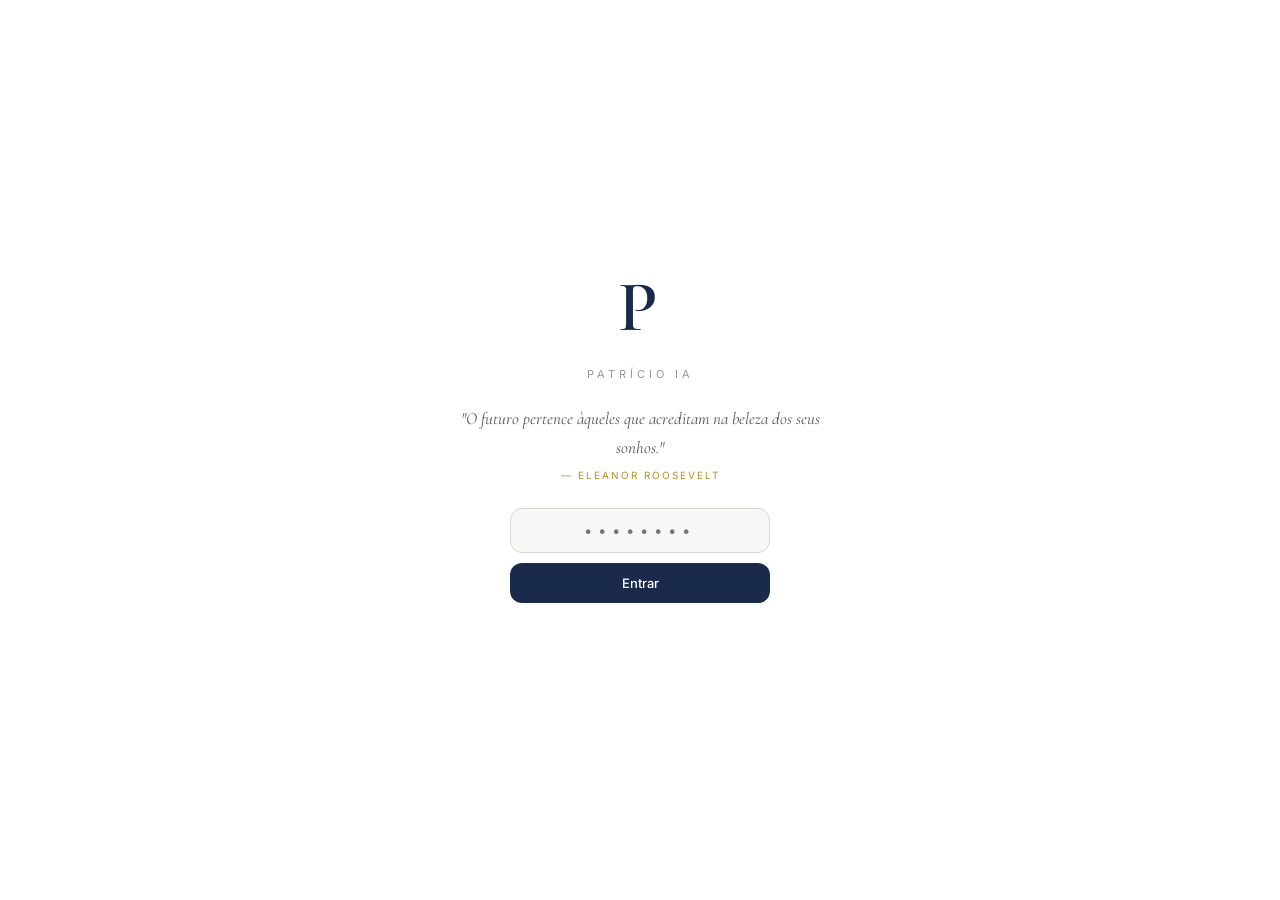
==== adn.html @ 6b643078 "Add files via upload" ====
<!DOCTYPE html>
<html lang="pt">
<head>
<meta charset="UTF-8"><meta name="viewport" content="width=device-width, initial-scale=1.0">
<title>Patrício IA — ADN & Definições</title>
<link rel="stylesheet" href="style.css">
<style>
.adn-q { background: var(--white); border: 1px solid var(--border); padding: 20px 24px; border-radius: var(--radius); margin-bottom: 14px; box-shadow: var(--shadow); }
.adn-q-label { font-size: 10px; font-weight: 600; text-transform: uppercase; letter-spacing: 1px; color: var(--gold); margin-bottom: 6px; }
.adn-q-question { font-family: 'Cormorant Garamond', serif; font-size: 18px; color: var(--navy); font-weight: 600; margin-bottom: 12px; line-height: 1.3; }
.learn-msg { background: var(--white); border: 1px solid var(--border); padding: 14px 18px; border-radius: var(--radius); margin-bottom: 10px; box-shadow: var(--shadow); }
.learn-msg.ia { border-left: 3px solid var(--gold); }
.learn-msg.user { border-left: 3px solid var(--navy); }
.learn-sender { font-size: 10px; font-weight: 600; text-transform: uppercase; letter-spacing: 1px; color: var(--text-muted); margin-bottom: 6px; }
.learn-text { font-size: 13px; color: var(--text-mid); line-height: 1.7; }
.suggestion-card { background: var(--gold-bg); border: 1px solid #e8d8a8; padding: 16px 20px; border-radius: var(--radius); margin-bottom: 10px; }
.suggestion-label { font-size: 10px; font-weight: 600; text-transform: uppercase; letter-spacing: 1px; color: var(--gold-dim); margin-bottom: 6px; }
.suggestion-text { font-size: 13px; color: var(--text-mid); line-height: 1.65; margin-bottom: 12px; }
.suggestion-actions { display: flex; gap: 8px; }
</style>
</head>
<body>

<div id="lockScreen">
  <div class="lock-initial">P</div>
  <div class="lock-subtitle">Patrício IA</div>
  <div class="lock-quote" id="lqText"></div>
  <div class="lock-form">
    <input type="password" class="lock-input" id="lkInput" placeholder="••••••••">
    <button class="lock-btn" onclick="doUnlock()">Entrar</button>
    <div class="lock-err" id="lkErr"></div>
  </div>
</div>

<div id="app">
  <div class="topbar">
    <a href="index.html" class="topbar-logo">P</a>
    <nav id="mainNav"></nav>
    <div class="topbar-space"></div>
    <div class="cost-row">
      <div class="cost-pill"><span class="cost-lbl">Sessão</span><span class="cost-val" id="cSess">€0.000</span></div>
      <div class="cost-pill"><span class="cost-lbl">Total</span><span class="cost-val" id="cTotal">€0.000</span></div>
      <span id="cDay" style="display:none"></span><span id="cMonth" style="display:none"></span>
    </div>
  </div>

  <div class="app-body">
    <div class="sidebar" id="sb">
      <div class="sb-head"><button class="sb-toggle" onclick="toggleSB()">☰</button></div>
      <div class="sb-section">Identidade</div>
      <button class="nav-i active" onclick="goTo('adn')">O Meu ADN</button>
      <button class="nav-i" onclick="goTo('aprender')">IA que Aprende</button>
      <div class="sb-div"></div>
      <div class="sb-section">Configurações</div>
      <button class="nav-i" onclick="goTo('tons')">Tons de Escrita</button>
      <button class="nav-i" onclick="goTo('temas')">Áreas Temáticas</button>
      <button class="nav-i" onclick="goTo('seguranca')">Segurança</button>
    </div>

    <div class="main">

      <!-- ADN -->
      <div class="section on" id="s-adn">
        <div class="page-head">
          <div class="page-head-left"><div class="page-eye">Identidade</div><div class="page-title">O Meu ADN</div></div>
          <button class="btn-primary" onclick="saveADN()">Guardar ADN</button>
        </div>
        <div class="scroll-body">
          <div style="display:grid;grid-template-columns:1fr 1fr;gap:16px;margin-bottom:16px">

            <div class="adn-q">
              <div class="adn-q-label">Identidade</div>
              <div class="adn-q-question">Quem és e o que tornas possível para os teus clientes?</div>
              <textarea class="f-textarea" id="adnId" style="min-height:100px" placeholder="Sou Patrício Ferreira, Solicitador e Partner na P&A Legal. Ajudo empreendedores a construir empresas sólidas através de arquitetura empresarial..."></textarea>
            </div>

            <div class="adn-q">
              <div class="adn-q-label">Visão</div>
              <div class="adn-q-question">Onde estás daqui a 5 anos? Como te vê o mercado?</div>
              <textarea class="f-textarea" id="adnVis" placeholder="Sou reconhecido como a referência em Portugal em arquitetura empresarial para empreendedores. O meu livro está publicado..."></textarea>
            </div>

            <div class="adn-q">
              <div class="adn-q-label">Voz e Escrita</div>
              <div class="adn-q-question">Como escreves? Quais as tuas referências literárias e editoriais?</div>
              <textarea class="f-textarea" id="adnVoz" style="min-height:90px" placeholder="Editorial e provocatório. Calmo e autoritário. Referências: Financial Times, Monocle. Sem emojis, sem bullets, sem linguagem de coaching..."></textarea>
            </div>

            <div class="adn-q">
              <div class="adn-q-label">Linhas Vermelhas</div>
              <div class="adn-q-question">O que nunca fazes? O que é inegociável na tua comunicação?</div>
              <textarea class="f-textarea" id="adnNca" placeholder="Nunca usar bullet points. Nunca usar emojis. Nunca em-dashes a meio de frases. Nunca linguagem de influencer ou coaching..."></textarea>
            </div>

            <div class="adn-q">
              <div class="adn-q-label">Posicionamento</div>
              <div class="adn-q-question">Qual é o teu nicho exato e o que te torna diferente de outros juristas?</div>
              <textarea class="f-textarea" id="adnNic" placeholder="Não sou um advogado tradicional. Sou um arquiteto de negócios. Trabalho com holdings, pactos de sócios, SPVs e proteção de ativos para empreendedores que querem crescer com estrutura..."></textarea>
            </div>

            <div class="adn-q">
              <div class="adn-q-label">Público Ideal</div>
              <div class="adn-q-question">Quem é o teu cliente e leitor ideal? O que o preocupa?</div>
              <textarea class="f-textarea" id="adnPub" placeholder="Empreendedores com empresas entre 500k e 5M de faturação. Estão a crescer mas sem estrutura. Preocupam-se com proteção do património, com os sócios, com a successão..."></textarea>
            </div>

            <div class="adn-q" style="grid-column:1/-1">
              <div class="adn-q-label">Missão de Conteúdo</div>
              <div class="adn-q-question">Porque publicas? O que queres que o teu conteúdo faça pelo teu público e pela tua carreira?</div>
              <textarea class="f-textarea" id="adnObj" style="min-height:80px" placeholder="Quero que cada post ensine algo que o meu público nunca aprendeu na escola de negócios. Quero ser a voz que diz o que os outros têm medo de dizer sobre estrutura empresarial..."></textarea>
            </div>

          </div>
        </div>
      </div>

      <!-- IA QUE APRENDE -->
      <div class="section" id="s-aprender">
        <div class="page-head">
          <div class="page-head-left"><div class="page-eye">IA Adaptativa</div><div class="page-title">IA que Aprende</div></div>
          <button class="btn-primary" onclick="startLearning()">Iniciar sessão de aprendizagem</button>
        </div>
        <div class="two-pane">
          <div class="pane-l">
            <div style="font-size:13px;color:var(--text-mid);line-height:1.7;margin-bottom:16px">A IA faz-te perguntas para te conhecer melhor. Com base nas tuas respostas, sugere atualizações ao teu ADN — que podes aceitar ou recusar.</div>
            <div class="f-group"><div class="f-lbl">Foco desta sessão</div><div class="chips"><button class="chip on" onclick="toggleChip(this)">Identidade</button><button class="chip" onclick="toggleChip(this)">Escrita</button><button class="chip" onclick="toggleChip(this)">Público</button><button class="chip" onclick="toggleChip(this)">Objetivos</button><button class="chip" onclick="toggleChip(this)">Posicionamento</button></div></div>
            <div style="font-size:10px;font-weight:600;text-transform:uppercase;letter-spacing:0.5px;color:var(--text-muted);margin:16px 0 8px">Sugestões pendentes</div>
            <div id="pendingSuggestions"><div style="font-size:12px;color:var(--text-light)">Sem sugestões pendentes.</div></div>
          </div>
          <div class="pane-r" style="display:flex;flex-direction:column;gap:0">
            <div id="learnMessages" style="flex:1;overflow-y:auto;display:flex;flex-direction:column;gap:10px;padding-bottom:10px">
              <div class="empty-wrap"><div class="empty-mono">P</div><div class="empty-txt">Inicia uma sessão de aprendizagem</div></div>
            </div>
            <div id="learnInputWrap" style="display:none;padding-top:10px;border-top:1px solid var(--border);flex-shrink:0">
              <div style="display:flex;gap:8px">
                <textarea class="c-input" id="learnInput" placeholder="Responde aqui..." rows="2" onkeydown="if(event.key==='Enter'&&!event.shiftKey){event.preventDefault();sendLearnMsg()}" style="flex:1"></textarea>
                <button class="btn-primary" onclick="sendLearnMsg()">Enviar</button>
              </div>
            </div>
          </div>
        </div>
      </div>

      <!-- TONS -->
      <div class="section" id="s-tons">
        <div class="page-head">
          <div class="page-head-left"><div class="page-eye">Configurações</div><div class="page-title">Tons de Escrita</div></div>
          <button class="btn-primary" onclick="saveTones()">Guardar</button>
        </div>
        <div class="scroll-body" style="max-width:600px">
          <div style="font-size:13px;color:var(--text-mid);margin-bottom:20px;line-height:1.6">Os tons aqui definidos aparecem como opções na secção Criar. Podes adicionar tons específicos ao teu estilo.</div>
          <div class="tag-wrap" id="tonesWrap"><input class="tag-add" placeholder="+ Novo tom (prima Enter)" onkeydown="addTone(event)"></div>
          <div style="margin-top:20px;font-size:12px;color:var(--text-muted)">Exemplos: Editorial, Provocatório, Técnico, Narrativo, Filosófico, Urgente, Calmo, Assertivo</div>
        </div>
      </div>

      <!-- TEMAS -->
      <div class="section" id="s-temas">
        <div class="page-head">
          <div class="page-head-left"><div class="page-eye">Configurações</div><div class="page-title">Áreas Temáticas</div></div>
          <button class="btn-primary" onclick="saveThemes()">Guardar</button>
        </div>
        <div class="scroll-body" style="max-width:600px">
          <div style="font-size:13px;color:var(--text-mid);margin-bottom:20px;line-height:1.6">As áreas temáticas alimentam as sugestões de conteúdo, as notícias e as recomendações em toda a plataforma.</div>
          <div class="tag-wrap" id="themesWrap"><input class="tag-add" placeholder="+ Nova área (prima Enter)" onkeydown="addThemeTag(event)"></div>
        </div>
      </div>

      <!-- SEGURANÇA -->
      <div class="section" id="s-seguranca">
        <div class="page-head">
          <div class="page-head-left"><div class="page-eye">Configurações</div><div class="page-title">Segurança</div></div>
        </div>
        <div class="scroll-body" style="max-width:500px">
          <div class="card" style="margin-bottom:16px">
            <div class="card-label">Alterar Password</div>
            <div style="font-size:13px;color:var(--text-muted);margin-bottom:16px;line-height:1.6">A password protege o ecrã inicial da plataforma. Usa algo que te lembres mas que outros não adivinhem.</div>
            <div class="f-group" style="margin-bottom:12px"><div class="f-lbl">Password atual</div><input type="password" class="f-input" id="curPwd" placeholder="Password atual"></div>
            <div class="f-group" style="margin-bottom:12px"><div class="f-lbl">Nova password</div><input type="password" class="f-input" id="newPwd" placeholder="Nova password"></div>
            <div class="f-group" style="margin-bottom:16px"><div class="f-lbl">Confirmar nova password</div><input type="password" class="f-input" id="confirmPwd" placeholder="Confirma a nova password"></div>
            <button class="btn-primary" onclick="changePwd()">Alterar password</button>
          </div>
          <div class="card">
            <div class="card-label" style="color:var(--red)">Zona de Perigo</div>
            <div style="font-size:13px;color:var(--text-muted);margin-bottom:16px;line-height:1.6">Limpa todos os dados guardados localmente. Esta ação é irreversível.</div>
            <button class="btn-danger" onclick="clearAllData()">Limpar todos os dados</button>
          </div>
        </div>
      </div>

    </div>
  </div>
</div>

<div class="toast" id="toast"></div>
<script src="shared.js"></script>
<script>
let learnHistory = [];
let pendingSuggs = [];

initLock(() => {
  buildNav('adn.html');
  updateCostDisplay();
  loadADN();
  renderTones();
  renderThemeTags();
});

function goTo(id) {
  document.querySelectorAll('.section').forEach(s => s.classList.remove('on'));
  document.querySelectorAll('.nav-i').forEach(b => b.classList.remove('active'));
  document.getElementById('s-' + id).classList.add('on');
  document.querySelector(`[onclick="goTo('${id}')"]`).classList.add('active');
}
let sbOpen = true;
function toggleSB() { sbOpen = !sbOpen; document.getElementById('sb').classList.toggle('closed', !sbOpen); }

// ── ADN ──
function loadADN() {
  const a = PA.get('adn', {});
  const map = { adnId:'identidade', adnVis:'visao', adnVoz:'voz', adnNca:'nunca', adnNic:'nicho', adnDif:'diferenciacao', adnPub:'publico', adnObj:'objetivos' };
  Object.entries(map).forEach(([id, key]) => { const el=document.getElementById(id); if(el&&a[key]) el.value=a[key]; });
}

function saveADN() {
  const a = PA.get('adn', {});
  const map = { adnId:'identidade', adnVis:'visao', adnVoz:'voz', adnNca:'nunca', adnNic:'nicho', adnDif:'diferenciacao', adnPub:'publico', adnObj:'objetivos' };
  Object.entries(map).forEach(([id, key]) => { const el=document.getElementById(id); if(el) a[key]=el.value; });
  PA.set('adn', a); toast('ADN guardado');
}

// ── IA QUE APRENDE ──
async function startLearning() {
  learnHistory = [];
  const focus = Array.from(document.querySelectorAll('#s-aprender .pane-l .chips .chip.on')).map(c=>c.textContent).join(', ');
  const adn = PA.get('adn', {});
  document.getElementById('learnInputWrap').style.display = 'block';
  document.getElementById('learnMessages').innerHTML = '';

  const prompt = `Faz-me perguntas para me conhecer melhor como profissional e criador de conteúdo. Foca-te em: ${focus}.\n\nComeça com uma única pergunta aberta e pessoal, não genérica. Com base nas minhas respostas, vai aprofundando. Depois de 4-5 perguntas, sugere atualizações concretas ao meu ADN.\n\nO meu ADN atual:\nIdentidade: ${adn.identidade||'Não definido'}\nVoz: ${adn.voz||'Não definido'}\nPúblico: ${adn.publico||'Não definido'}\n\nFaz apenas a primeira pergunta agora.`;

  appendLearnMsg('ia', '...');
  try {
    const data = await callAPI(getSys(), [{role:'user',content:prompt}], 500);
    const reply = getReply(data);
    document.getElementById('learnMessages').lastElementChild.remove();
    appendLearnMsg('ia', reply);
    learnHistory.push({role:'assistant', content:reply});
  } catch(e) { document.getElementById('learnMessages').innerHTML='<div class="empty-wrap"><div class="empty-txt">Erro. Tenta novamente.</div></div>'; }
}

function appendLearnMsg(sender, text) {
  const div = document.createElement('div');
  div.className = `learn-msg ${sender}`;
  div.innerHTML = `<div class="learn-sender">${sender==='ia'?'Patrício IA':'Tu'}</div><div class="learn-text">${renderMd(text)}</div>`;
  document.getElementById('learnMessages').appendChild(div);
  document.getElementById('learnMessages').scrollTop = 99999;
}

async function sendLearnMsg() {
  const el = document.getElementById('learnInput');
  const txt = el.value.trim(); if (!txt) return;
  el.value = '';
  appendLearnMsg('user', txt);
  learnHistory.push({role:'user', content:txt});

  const sys = getSys() + `\n\nEstás numa sessão de aprendizagem. Continua a fazer perguntas para aprender mais sobre o Patrício. Após 4-5 trocas, analisa as respostas e propõe sugestões concretas de atualização ao ADN em formato JSON assim: {"sugestoes":[{"campo":"identidade","atual":"texto atual","sugerido":"novo texto","razao":"porque sugeres esta mudança"}]}. Caso contrário, faz apenas a próxima pergunta.`;

  appendLearnMsg('ia', '...');
  try {
    const data = await callAPI(sys, learnHistory, 800);
    const reply = getReply(data);
    document.getElementById('learnMessages').lastElementChild.remove();

    // Check if it contains JSON suggestions
    if (reply.includes('"sugestoes"')) {
      try {
        const jsonMatch = reply.match(/\{[\s\S]*"sugestoes"[\s\S]*\}/);
        if (jsonMatch) {
          const parsed = JSON.parse(jsonMatch[0]);
          if (parsed.sugestoes?.length) {
            pendingSuggs = parsed.sugestoes;
            renderPendingSuggs();
            appendLearnMsg('ia', 'Com base nas nossas trocas, tenho algumas sugestões para o teu ADN. Podes vê-las no painel ao lado e aceitar ou recusar cada uma.');
          }
        }
      } catch(e) { appendLearnMsg('ia', reply); }
    } else {
      appendLearnMsg('ia', reply);
    }
    learnHistory.push({role:'assistant', content:reply});
  } catch(e) { document.getElementById('learnMessages').lastElementChild.remove(); appendLearnMsg('ia', 'Erro. Tenta novamente.'); }
}

function renderPendingSuggs() {
  const el = document.getElementById('pendingSuggestions');
  if (!pendingSuggs.length) { el.innerHTML = '<div style="font-size:12px;color:var(--text-light)">Sem sugestões pendentes.</div>'; return; }
  const campos = { identidade:'Identidade', visao:'Visão', voz:'Voz e Escrita', nunca:'Linhas Vermelhas', nicho:'Posicionamento', publico:'Público', objetivos:'Missão' };
  el.innerHTML = pendingSuggs.map((s,i) => `
    <div class="suggestion-card">
      <div class="suggestion-label">${campos[s.campo]||s.campo}</div>
      <div class="suggestion-text"><strong>Sugestão:</strong> ${s.sugerido}<br><span style="font-size:12px;color:var(--text-muted);font-style:italic">${s.razao}</span></div>
      <div class="suggestion-actions">
        <button class="btn-primary" style="padding:6px 14px;font-size:12px" onclick="acceptSugg(${i})">Aceitar</button>
        <button class="btn-secondary" style="padding:6px 14px;font-size:12px" onclick="rejectSugg(${i})">Recusar</button>
      </div>
    </div>`).join('');
}

function acceptSugg(i) {
  const s = pendingSuggs[i]; if (!s) return;
  const adn = PA.get('adn', {});
  adn[s.campo] = s.sugerido; PA.set('adn', adn);
  loadADN();
  pendingSuggs.splice(i, 1);
  renderPendingSuggs();
  toast('ADN atualizado');
}

function rejectSugg(i) {
  pendingSuggs.splice(i, 1);
  renderPendingSuggs();
  toast('Sugestão recusada');
}

// ── TONS ──
function renderTones() {
  const tones = PA.get('tones', ['Editorial','Provocatório','Educativo','Direto','Técnico','Narrativo']);
  const wrap = document.getElementById('tonesWrap'); if (!wrap) return;
  const tags = tones.map(t=>`<span class="tag-pill">${t}<span class="tag-x" onclick="removeTone('${t}')">×</span></span>`).join('');
  wrap.innerHTML = tags + '<input class="tag-add" placeholder="+ Novo tom (prima Enter)" onkeydown="addTone(event)">';
}
function addTone(e) { if(e.key!=='Enter') return; const v=e.target.value.trim(); if(!v) return; const t=PA.get('tones',['Editorial']); if(!t.includes(v)){t.push(v);PA.set('tones',t);} renderTones(); e.target.value=''; }
function removeTone(t) { const tones=PA.get('tones',[]).filter(x=>x!==t); PA.set('tones',tones); renderTones(); }
function saveTones() { toast('Tons guardados'); }

// ── TEMAS ──
function renderThemeTags() {
  const themes = PA.get('themes', ['Holdings','Pactos de Sócios','SPVs','Fix & Flip','Proteção de Ativos','Imobiliário']);
  const wrap = document.getElementById('themesWrap'); if (!wrap) return;
  const tags = themes.map(t=>`<span class="tag-pill">${t}<span class="tag-x" onclick="removeThemeTag('${t}')">×</span></span>`).join('');
  wrap.innerHTML = tags + '<input class="tag-add" placeholder="+ Nova área (prima Enter)" onkeydown="addThemeTag(event)">';
}
function addThemeTag(e) { if(e.key!=='Enter') return; const v=e.target.value.trim(); if(!v) return; const t=PA.get('themes',[]); if(!t.includes(v)){t.push(v);PA.set('themes',t);} renderThemeTags(); e.target.value=''; }
function removeThemeTag(t) { const themes=PA.get('themes',[]).filter(x=>x!==t); PA.set('themes',themes); renderThemeTags(); }
function saveThemes() { toast('Áreas guardadas'); }

// ── SEGURANÇA ──
function changePwd() {
  const cur=document.getElementById('curPwd').value, np=document.getElementById('newPwd').value, cp=document.getElementById('confirmPwd').value;
  if(cur!==PA.get('pwd','1234')) return toast('Password atual incorreta','error');
  if(!np) return toast('Escreve a nova password','error');
  if(np!==cp) return toast('As passwords não coincidem','error');
  PA.set('pwd',np); toast('Password alterada');
  ['curPwd','newPwd','confirmPwd'].forEach(id=>document.getElementById(id).value='');
}

function clearAllData() {
  if(!confirm('Tens a certeza? Todos os dados serão apagados permanentemente.')) return;
  if(!confirm('Esta ação é irreversível. Confirmas?')) return;
  const keys=['chat','archive','kb','cal','metrics','themes','tones','adn','costs','objectives','habits','faturacao','presentations','book_chapters','book_ideas','pwd'];
  keys.forEach(k=>localStorage.removeItem('pa_'+k));
  toast('Dados apagados. A recarregar...');
  setTimeout(()=>location.reload(),1500);
}
</script>
</body>
</html>
---- style.css ----
@import url('https://fonts.googleapis.com/css2?family=Inter:wght@300;400;500;600&family=Cormorant+Garamond:ital,wght@0,400;0,600;1,400&display=swap');

:root {
  --bg: #f7f7f5;
  --white: #ffffff;
  --border: #e8e8e4;
  --border2: #d8d8d2;
  --gold: #b8922a;
  --gold-bg: #fdf8ee;
  --gold-dim: #8a6820;
  --navy: #1a2a4a;
  --navy2: #243a62;
  --text: #1a1a1a;
  --text-mid: #555;
  --text-muted: #999;
  --text-light: #bbb;
  --green: #2a7a4a;
  --green-bg: #edf7f1;
  --blue: #1a5ab8;
  --blue-bg: #eef3fc;
  --red: #c0392b;
  --red-bg: #fdecea;
  --orange: #c05a10;
  --orange-bg: #fef0e6;
  --radius: 12px;
  --radius-sm: 8px;
  --radius-lg: 16px;
  --shadow: 0 1px 3px rgba(0,0,0,0.06), 0 1px 2px rgba(0,0,0,0.04);
  --shadow-md: 0 4px 16px rgba(0,0,0,0.08);
}

* { margin: 0; padding: 0; box-sizing: border-box; }

body {
  background: var(--bg);
  color: var(--text);
  font-family: 'Inter', sans-serif;
  font-size: 14px;
  height: 100vh;
  overflow: hidden;
  display: flex;
  flex-direction: column;
  -webkit-font-smoothing: antialiased;
}

/* ── LOCK ── */
#lockScreen { position: fixed; inset: 0; background: var(--white); display: flex; flex-direction: column; align-items: center; justify-content: center; gap: 24px; z-index: 9999; }
.lock-initial { font-family: 'Cormorant Garamond', serif; font-size: 72px; color: var(--navy); letter-spacing: 4px; line-height: 1; font-weight: 600; }
.lock-subtitle { font-size: 11px; letter-spacing: 4px; text-transform: uppercase; color: var(--text-muted); }
.lock-quote { max-width: 360px; text-align: center; font-family: 'Cormorant Garamond', serif; font-size: 17px; font-style: italic; color: var(--text-mid); line-height: 1.7; }
.lock-author { font-size: 10px; letter-spacing: 2px; text-transform: uppercase; color: var(--gold); margin-top: 4px; font-style: normal; font-family: 'Inter', sans-serif; }
.lock-form { display: flex; flex-direction: column; align-items: center; gap: 10px; width: 260px; }
.lock-input { width: 100%; background: var(--bg); border: 1.5px solid var(--border2); color: var(--text); font-family: 'Inter', sans-serif; font-size: 15px; padding: 12px 16px; text-align: center; letter-spacing: 6px; outline: none; border-radius: var(--radius); transition: border-color 0.2s; }
.lock-input:focus { border-color: var(--navy); }
.lock-btn { width: 100%; background: var(--navy); color: var(--white); border: none; padding: 12px; font-family: 'Inter', sans-serif; font-size: 13px; font-weight: 500; cursor: pointer; border-radius: var(--radius); transition: background 0.15s; }
.lock-btn:hover { background: var(--navy2); }
.lock-err { font-size: 12px; color: var(--red); height: 16px; }

/* ── APP ── */
#app { display: none; flex: 1; flex-direction: column; overflow: hidden; }
#app.on { display: flex; }

/* ── TOP NAV ── */
.topbar { height: 52px; background: var(--white); border-bottom: 1px solid var(--border); display: flex; align-items: center; padding: 0 20px; gap: 0; flex-shrink: 0; }
.topbar-logo { font-family: 'Cormorant Garamond', serif; font-size: 22px; color: var(--navy); font-weight: 600; padding-right: 20px; border-right: 1px solid var(--border); margin-right: 0; text-decoration: none; }
#mainNav { display: flex; align-items: center; flex: 1; padding: 0 8px; gap: 2px; }
.nav-page { padding: 6px 14px; font-size: 13px; font-weight: 400; color: var(--text-muted); border-radius: var(--radius-sm); text-decoration: none; transition: all 0.12s; white-space: nowrap; }
.nav-page:hover { background: var(--bg); color: var(--text); }
.nav-page.active { background: var(--gold-bg); color: var(--gold-dim); font-weight: 500; }
.topbar-space { flex: 1; }
.cost-row { display: flex; gap: 6px; }
.cost-pill { background: var(--bg); border: 1px solid var(--border); border-radius: 20px; padding: 3px 10px; display: flex; flex-direction: column; align-items: center; }
.cost-lbl { font-size: 9px; color: var(--text-light); text-transform: uppercase; letter-spacing: 1px; line-height: 1.2; }
.cost-val { font-size: 11px; font-weight: 500; color: var(--gold-dim); line-height: 1.3; }

/* ── LAYOUT ── */
.app-body { display: flex; flex: 1; overflow: hidden; }

/* ── SIDEBAR ── */
.sidebar { width: 210px; background: var(--white); border-right: 1px solid var(--border); display: flex; flex-direction: column; padding: 14px 10px; gap: 2px; transition: width 0.2s ease; overflow: hidden; flex-shrink: 0; }
.sidebar.closed { width: 48px; }
.sb-head { display: flex; align-items: center; justify-content: space-between; padding: 2px 6px; margin-bottom: 14px; }
.sb-section { font-size: 10px; font-weight: 600; letter-spacing: 1.5px; text-transform: uppercase; color: var(--text-light); padding: 8px 8px 4px; white-space: nowrap; }
.sidebar.closed .sb-section { display: none; }
.sb-toggle { background: none; border: none; cursor: pointer; color: var(--text-muted); font-size: 18px; padding: 2px; border-radius: 6px; }
.sb-toggle:hover { background: var(--bg); color: var(--text); }
.nav-i { display: flex; align-items: center; padding: 8px 10px; cursor: pointer; border: none; background: none; width: 100%; text-align: left; font-family: 'Inter', sans-serif; font-size: 13px; color: var(--text-mid); border-radius: var(--radius-sm); transition: all 0.12s; white-space: nowrap; }
.nav-i:hover { background: var(--bg); color: var(--text); }
.nav-i.active { background: var(--gold-bg); color: var(--gold-dim); font-weight: 500; }
.sidebar.closed .nav-i { font-size: 0; justify-content: center; padding: 10px; }
.sidebar.closed .nav-i::before { font-size: 14px; content: '·'; color: var(--text-muted); }
.sidebar.closed .nav-i.active::before { color: var(--gold); }
.sb-div { height: 1px; background: var(--border); margin: 6px 0; }

/* ── MAIN ── */
.main { flex: 1; display: flex; flex-direction: column; overflow: hidden; min-width: 0; }
.section { display: none; flex: 1; overflow: hidden; flex-direction: column; }
.section.on { display: flex; }

/* ── PAGE HEADER ── */
.page-head { padding: 18px 26px 14px; background: var(--white); border-bottom: 1px solid var(--border); display: flex; align-items: center; justify-content: space-between; flex-shrink: 0; }
.page-head-left { display: flex; flex-direction: column; gap: 2px; }
.page-eye { font-size: 10px; font-weight: 600; letter-spacing: 1px; text-transform: uppercase; color: var(--gold); }
.page-title { font-family: 'Cormorant Garamond', serif; font-size: 24px; color: var(--navy); font-weight: 600; line-height: 1.2; }
.page-actions { display: flex; gap: 8px; align-items: center; }

/* ── TWO PANE ── */
.two-pane { display: flex; flex: 1; overflow: hidden; }
.pane-l { width: 290px; min-width: 290px; border-right: 1px solid var(--border); background: var(--white); overflow-y: auto; padding: 18px; display: flex; flex-direction: column; gap: 16px; flex-shrink: 0; }
.pane-l::-webkit-scrollbar { width: 3px; }
.pane-l::-webkit-scrollbar-thumb { background: var(--border2); border-radius: 3px; }
.pane-r { flex: 1; background: var(--bg); overflow-y: auto; padding: 18px; display: flex; flex-direction: column; gap: 12px; min-width: 0; }
.pane-r::-webkit-scrollbar { width: 3px; }
.pane-r::-webkit-scrollbar-thumb { background: var(--border2); border-radius: 3px; }

/* ── SCROLL BODY ── */
.scroll-body { flex: 1; overflow-y: auto; padding: 22px 26px; }
.scroll-body::-webkit-scrollbar { width: 3px; }
.scroll-body::-webkit-scrollbar-thumb { background: var(--border2); border-radius: 3px; }

/* ── FIELDS ── */
.f-group { display: flex; flex-direction: column; gap: 6px; }
.f-lbl { font-size: 11px; font-weight: 500; color: var(--text-muted); }
.f-input, .f-textarea, .f-select { background: var(--bg); border: 1.5px solid var(--border); color: var(--text); font-family: 'Inter', sans-serif; font-size: 13px; padding: 9px 12px; outline: none; transition: border-color 0.15s; width: 100%; border-radius: var(--radius-sm); }
.f-input:focus, .f-textarea:focus, .f-select:focus { border-color: var(--navy); background: var(--white); }
.f-textarea { min-height: 80px; line-height: 1.6; resize: none; }
.f-select { appearance: none; cursor: pointer; background-image: url("data:image/svg+xml,%3Csvg xmlns='http://www.w3.org/2000/svg' width='10' height='6'%3E%3Cpath d='M0 0l5 6 5-6z' fill='%23999'/%3E%3C/svg%3E"); background-repeat: no-repeat; background-position: right 12px center; padding-right: 30px; }

/* ── CHIPS ── */
.chips { display: flex; flex-wrap: wrap; gap: 6px; }
.chip { padding: 5px 12px; border: 1.5px solid var(--border); border-radius: 20px; font-size: 12px; color: var(--text-mid); cursor: pointer; background: var(--white); font-family: 'Inter', sans-serif; transition: all 0.12s; }
.chip:hover { border-color: var(--navy); color: var(--navy); }
.chip.on { border-color: var(--navy); color: var(--navy); background: #eef1f8; font-weight: 500; }

/* ── BUTTONS ── */
.btn-primary { background: var(--navy); color: var(--white); border: none; padding: 9px 18px; font-family: 'Inter', sans-serif; font-size: 13px; font-weight: 500; cursor: pointer; border-radius: var(--radius-sm); transition: all 0.15s; }
.btn-primary:hover { background: var(--navy2); }
.btn-primary:disabled { opacity: 0.4; cursor: not-allowed; }
.btn-primary.full { width: 100%; padding: 11px; }
.btn-secondary { background: var(--white); color: var(--text-mid); border: 1.5px solid var(--border); padding: 8px 16px; font-family: 'Inter', sans-serif; font-size: 12px; font-weight: 500; cursor: pointer; border-radius: var(--radius-sm); transition: all 0.12s; }
.btn-secondary:hover { border-color: var(--border2); color: var(--text); }
.btn-ghost { background: none; color: var(--text-muted); border: none; padding: 6px 12px; font-family: 'Inter', sans-serif; font-size: 12px; cursor: pointer; border-radius: var(--radius-sm); transition: all 0.12s; }
.btn-ghost:hover { background: var(--bg); color: var(--text); }
.btn-danger { background: var(--red-bg); color: var(--red); border: none; padding: 8px 16px; font-family: 'Inter', sans-serif; font-size: 12px; font-weight: 500; cursor: pointer; border-radius: var(--radius-sm); }

/* ── CARDS ── */
.card { background: var(--white); border: 1px solid var(--border); padding: 20px 24px; border-radius: var(--radius); box-shadow: var(--shadow); }
.card-label { font-size: 10px; font-weight: 600; letter-spacing: 0.5px; text-transform: uppercase; color: var(--gold); margin-bottom: 10px; display: flex; justify-content: space-between; align-items: center; }
.card-title { font-family: 'Cormorant Garamond', serif; font-size: 20px; color: var(--navy); font-style: italic; line-height: 1.4; margin-bottom: 10px; }
.card-body { font-size: 13px; color: var(--text-mid); line-height: 1.8; white-space: pre-wrap; }

/* ── STAT CARDS ── */
.stats-grid { display: grid; grid-template-columns: repeat(4, 1fr); gap: 14px; margin-bottom: 20px; }
.stats-grid.grid-3 { grid-template-columns: repeat(3, 1fr); }
.stats-grid.grid-2 { grid-template-columns: repeat(2, 1fr); }
.stat-card { background: var(--white); border: 1px solid var(--border); padding: 18px 20px; border-radius: var(--radius); box-shadow: var(--shadow); }
.stat-lbl { font-size: 10px; font-weight: 600; text-transform: uppercase; letter-spacing: 0.5px; color: var(--text-muted); margin-bottom: 6px; }
.stat-val { font-family: 'Cormorant Garamond', serif; font-size: 34px; color: var(--navy); line-height: 1; font-weight: 600; }
.stat-val.gold { color: var(--gold-dim); }
.stat-val.green { color: var(--green); }
.stat-val.red { color: var(--red); }
.stat-sub { font-size: 11px; color: var(--text-light); margin-top: 4px; }

/* ── PROGRESS BAR ── */
.prog-wrap { margin-top: 8px; }
.prog-bar { height: 6px; background: var(--border); border-radius: 3px; overflow: hidden; }
.prog-fill { height: 100%; border-radius: 3px; transition: width 0.5s ease; background: var(--navy); }
.prog-fill.gold { background: var(--gold); }
.prog-fill.green { background: var(--green); }
.prog-fill.red { background: var(--red); }
.prog-label { font-size: 11px; color: var(--text-muted); margin-top: 4px; display: flex; justify-content: space-between; }

/* ── LOADING ── */
.spin { width: 20px; height: 20px; border: 2px solid var(--border); border-top-color: var(--navy); border-radius: 50%; animation: spin 0.8s linear infinite; }
@keyframes spin { to { transform: rotate(360deg); } }
.loading-wrap { display: flex; flex-direction: column; align-items: center; justify-content: center; height: 100%; gap: 14px; min-height: 200px; }
.loading-txt { font-size: 12px; color: var(--text-muted); }
.empty-wrap { display: flex; flex-direction: column; align-items: center; justify-content: center; height: 100%; gap: 10px; min-height: 200px; }
.empty-mono { font-family: 'Cormorant Garamond', serif; font-size: 52px; color: #e8e4dc; font-weight: 600; }
.empty-txt { font-size: 12px; color: var(--text-light); }

/* ── MODAL ── */
.modal-bg { position: fixed; inset: 0; background: rgba(0,0,0,0.2); backdrop-filter: blur(2px); z-index: 500; display: none; align-items: center; justify-content: center; }
.modal-bg.on { display: flex; }
.modal { background: var(--white); border: 1px solid var(--border2); width: 520px; max-width: 92vw; max-height: 88vh; overflow-y: auto; border-radius: var(--radius-lg); box-shadow: var(--shadow-md); }
.modal-head { padding: 18px 22px 14px; border-bottom: 1px solid var(--border); display: flex; align-items: center; justify-content: space-between; }
.modal-title { font-family: 'Cormorant Garamond', serif; font-size: 20px; color: var(--navy); font-weight: 600; }
.modal-x { background: none; border: none; color: var(--text-muted); font-size: 20px; cursor: pointer; border-radius: 6px; padding: 2px 6px; }
.modal-x:hover { background: var(--bg); }
.modal-body { padding: 18px 22px; display: flex; flex-direction: column; gap: 14px; }
.modal-foot { padding: 12px 22px 18px; display: flex; justify-content: flex-end; gap: 8px; }

/* ── GRID HELPERS ── */
.grid-2 { display: grid; grid-template-columns: 1fr 1fr; gap: 12px; }
.grid-3 { display: grid; grid-template-columns: 1fr 1fr 1fr; gap: 12px; }
.grid-4 { display: grid; grid-template-columns: repeat(4, 1fr); gap: 12px; }

/* ── TAGS ── */
.tag-wrap { display: flex; flex-wrap: wrap; gap: 6px; align-items: center; background: var(--bg); border: 1.5px solid var(--border); padding: 8px 10px; border-radius: var(--radius-sm); }
.tag-pill { background: var(--white); border: 1px solid var(--border); color: var(--text-mid); padding: 4px 10px; font-size: 12px; display: flex; align-items: center; gap: 5px; border-radius: 20px; }
.tag-x { cursor: pointer; color: var(--text-light); font-size: 14px; line-height: 1; }
.tag-x:hover { color: var(--red); }
.tag-add { background: none; border: none; color: var(--text-muted); font-family: 'Inter', sans-serif; font-size: 12px; outline: none; min-width: 80px; }

/* ── CHAT ── */
.chat-wrap { display: flex; flex-direction: column; flex: 1; overflow: hidden; }
.chat-msgs { flex: 1; overflow-y: auto; padding: 18px; display: flex; flex-direction: column; gap: 14px; }
.chat-msgs::-webkit-scrollbar { width: 3px; }
.chat-msgs::-webkit-scrollbar-thumb { background: var(--border2); border-radius: 3px; }
.c-msg { display: flex; gap: 10px; max-width: 82%; }
.c-msg.u { align-self: flex-end; flex-direction: row-reverse; }
.c-av { width: 30px; height: 30px; min-width: 30px; border-radius: 50%; display: flex; align-items: center; justify-content: center; font-size: 11px; font-weight: 600; flex-shrink: 0; }
.av-ia { background: var(--gold-bg); color: var(--gold-dim); border: 1px solid #e8d8a8; }
.av-p { background: var(--navy); color: var(--white); }
.c-bubble { padding: 10px 14px; font-size: 13px; line-height: 1.75; border-radius: var(--radius); }
.bubble-ia { background: var(--white); border: 1px solid var(--border); color: var(--text-mid); box-shadow: var(--shadow); }
.bubble-u { background: var(--navy); color: #dde4f0; }
.chat-foot { padding: 12px 18px; border-top: 1px solid var(--border); display: flex; gap: 10px; background: var(--white); flex-shrink: 0; align-items: flex-end; }
.c-input { flex: 1; background: var(--bg); border: 1.5px solid var(--border); padding: 9px 13px; font-size: 13px; font-family: 'Inter', sans-serif; color: var(--text); outline: none; resize: none; min-height: 40px; max-height: 100px; line-height: 1.5; border-radius: var(--radius-sm); transition: border-color 0.15s; }
.c-input:focus { border-color: var(--navy); background: var(--white); }

/* ── TABLE ── */
.p-table { width: 100%; border-collapse: collapse; }
.p-table th { text-align: left; font-size: 10px; font-weight: 600; text-transform: uppercase; letter-spacing: 0.5px; color: var(--text-muted); padding: 10px 14px; border-bottom: 1px solid var(--border); white-space: nowrap; }
.p-table td { padding: 11px 14px; border-bottom: 1px solid var(--border); font-size: 13px; color: var(--text-mid); }
.p-table tr:hover td { background: var(--bg); }

/* ── DIVIDER ── */
.divider { height: 1px; background: var(--border); margin: 16px 0; }

/* ── BADGE ── */
.badge { font-size: 11px; font-weight: 500; padding: 2px 10px; border-radius: 20px; }
.badge.green { background: var(--green-bg); color: var(--green); }
.badge.blue { background: var(--blue-bg); color: var(--blue); }
.badge.gold { background: var(--gold-bg); color: var(--gold-dim); }
.badge.red { background: var(--red-bg); color: var(--red); }
.badge.gray { background: var(--bg); color: var(--text-muted); }

/* ── TOAST ── */
.toast { position: fixed; bottom: 22px; right: 22px; background: var(--navy); color: var(--white); padding: 10px 18px; font-size: 13px; font-weight: 500; border-radius: var(--radius-sm); opacity: 0; transform: translateY(6px); transition: all 0.2s; pointer-events: none; z-index: 9998; box-shadow: var(--shadow-md); }
.toast.on { opacity: 1; transform: translateY(0); }
.toast.toast-error { background: var(--red); }

/* ── FADE ── */
.fade-in { animation: fi 0.25s ease forwards; }
@keyframes fi { from { opacity: 0; transform: translateY(4px); } to { opacity: 1; transform: translateY(0); } }

/* ── SLIDES ── */
.slide-list { display: flex; flex-direction: column; gap: 8px; }
.slide-item { display: flex; gap: 14px; background: var(--white); border: 1px solid var(--border); padding: 14px 18px; border-radius: var(--radius); }
.slide-num { font-family: 'Cormorant Garamond', serif; font-size: 24px; color: #c8b888; min-width: 30px; line-height: 1; font-weight: 600; }
.slide-body { flex: 1; }
.slide-lbl { font-size: 10px; font-weight: 600; text-transform: uppercase; letter-spacing: 0.5px; color: var(--text-muted); margin-bottom: 3px; }
.slide-t { font-family: 'Cormorant Garamond', serif; font-size: 16px; color: var(--navy); margin-bottom: 4px; }
.slide-d { font-size: 12px; color: var(--text-muted); line-height: 1.5; }

/* ── IDEAS ── */
.ideas-grid { display: grid; grid-template-columns: 1fr 1fr; gap: 12px; }
.idea-card { background: var(--white); border: 1px solid var(--border); padding: 18px; cursor: pointer; transition: all 0.15s; border-radius: var(--radius); box-shadow: var(--shadow); }
.idea-card:hover { box-shadow: var(--shadow-md); transform: translateY(-1px); }
.idea-n { font-family: 'Cormorant Garamond', serif; font-size: 28px; color: #e8e0cc; line-height: 1; margin-bottom: 8px; font-weight: 600; }
.idea-t { font-family: 'Cormorant Garamond', serif; font-size: 15px; font-style: italic; color: var(--navy); line-height: 1.4; }
.idea-a { font-size: 12px; color: var(--text-muted); margin-top: 6px; line-height: 1.4; }
.idea-f { font-size: 10px; font-weight: 600; text-transform: uppercase; letter-spacing: 0.5px; color: var(--gold); margin-top: 8px; }
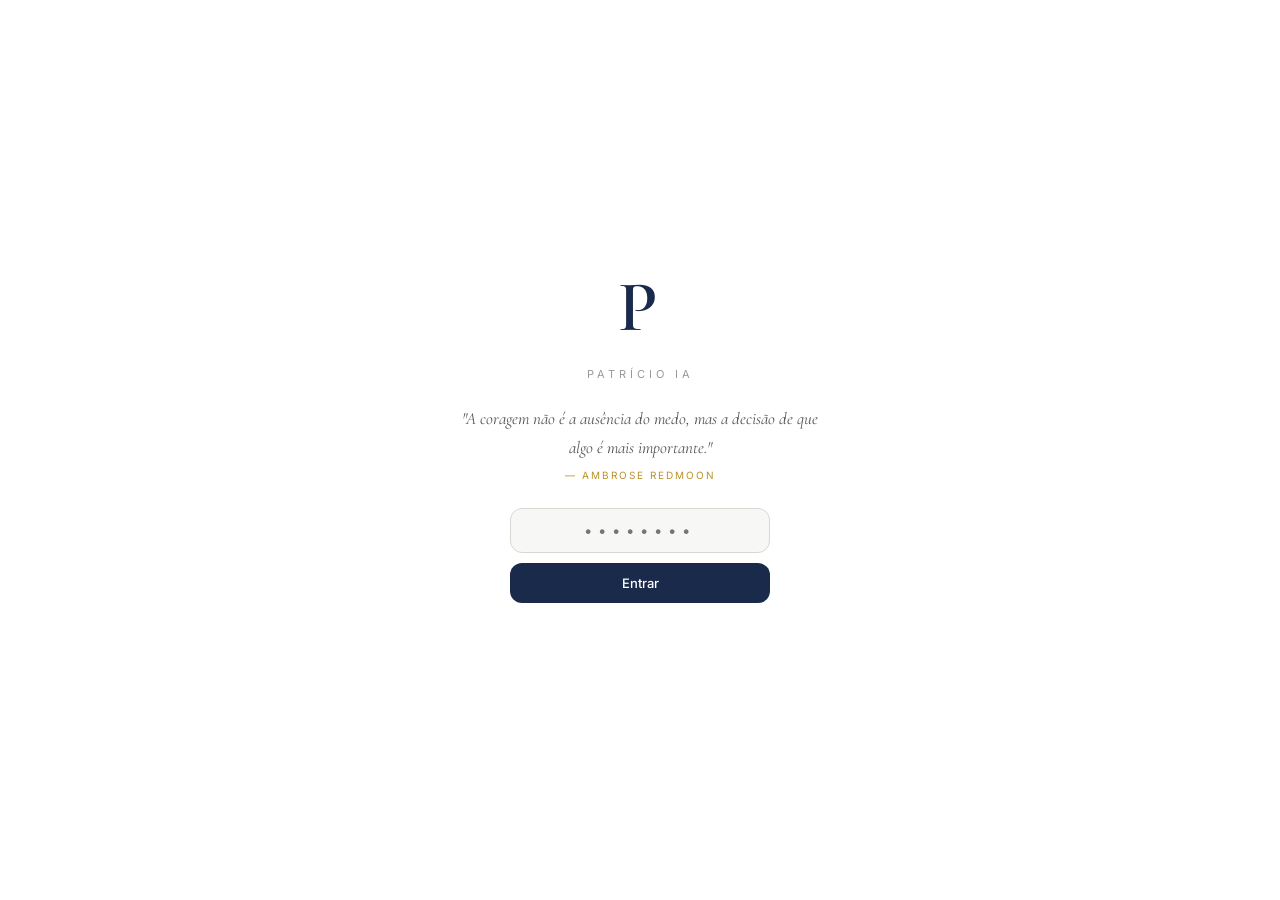
==== commit 0f0c21b8: "Add files via upload" ====
--- a/adn.html
+++ b/adn.html
@@ -34,10 +34,17 @@
 
 <div id="app">
   <div class="topbar">
-    <a href="index.html" class="topbar-logo">P</a>
+    <a href="hoje.html" class="topbar-logo">P</a>
     <nav id="mainNav"></nav>
     <div class="topbar-space"></div>
-    <div class="cost-row">
+    <div class="search-wrapper">
+      <button class="search-btn" id="globalSearchBtn">⌕ Pesquisar</button>
+      <div class="search-box" id="globalSearchBox">
+        <input class="search-input" id="globalSearchInput" placeholder="Pesquisar em todo o site...">
+        <div class="search-results" id="globalSearchResults"></div>
+      </div>
+    </div>
+    <div class="cost-row" style="margin-left:12px">
       <div class="cost-pill"><span class="cost-lbl">Sessão</span><span class="cost-val" id="cSess">€0.000</span></div>
       <div class="cost-pill"><span class="cost-lbl">Total</span><span class="cost-val" id="cTotal">€0.000</span></div>
       <span id="cDay" style="display:none"></span><span id="cMonth" style="display:none"></span>
@@ -200,6 +207,7 @@
 
 initLock(() => {
   buildNav('adn.html');
+  initGlobalSearch();
   updateCostDisplay();
   loadADN();
   renderTones();
--- a/style.css
+++ b/style.css
@@ -262,3 +262,73 @@
 .idea-t { font-family: 'Cormorant Garamond', serif; font-size: 15px; font-style: italic; color: var(--navy); line-height: 1.4; }
 .idea-a { font-size: 12px; color: var(--text-muted); margin-top: 6px; line-height: 1.4; }
 .idea-f { font-size: 10px; font-weight: 600; text-transform: uppercase; letter-spacing: 0.5px; color: var(--gold); margin-top: 8px; }
+
+/* ── GLOBAL SEARCH ── */
+.search-wrapper { position: relative; }
+.search-btn { background: none; border: 1.5px solid var(--border); border-radius: var(--radius-sm); padding: 6px 12px; color: var(--text-muted); font-family: 'Inter', sans-serif; font-size: 12px; cursor: pointer; transition: all 0.12s; }
+.search-btn:hover { border-color: var(--border2); color: var(--text); }
+.search-box { display: none; position: absolute; right: 0; top: calc(100% + 8px); width: 360px; background: var(--white); border: 1px solid var(--border2); border-radius: var(--radius); box-shadow: var(--shadow-md); z-index: 200; }
+.search-box.on { display: block; }
+.search-input { width: 100%; border: none; border-bottom: 1px solid var(--border); padding: 12px 16px; font-family: 'Inter', sans-serif; font-size: 13px; color: var(--text); outline: none; border-radius: var(--radius) var(--radius) 0 0; background: var(--white); }
+.search-results { max-height: 300px; overflow-y: auto; border-radius: 0 0 var(--radius) var(--radius); }
+
+/* ── TODAY PAGE ── */
+.today-grid { display: grid; grid-template-columns: 1fr 1fr 1fr; gap: 16px; margin-bottom: 24px; }
+.today-card { background: var(--white); border: 1px solid var(--border); padding: 20px; border-radius: var(--radius); box-shadow: var(--shadow); }
+.today-card-title { font-size: 10px; font-weight: 600; text-transform: uppercase; letter-spacing: 1px; color: var(--gold); margin-bottom: 14px; }
+.today-item { display: flex; align-items: center; gap: 10px; padding: 8px 0; border-bottom: 1px solid var(--border); }
+.today-item:last-child { border-bottom: none; }
+.today-item-dot { width: 8px; height: 8px; border-radius: 50%; background: var(--border2); flex-shrink: 0; }
+.today-item-dot.done { background: var(--green); }
+.today-item-dot.urgent { background: var(--red); }
+.today-item-dot.gold { background: var(--gold); }
+.today-item-text { font-size: 13px; color: var(--text-mid); flex: 1; }
+
+/* ── BOOK READER ── */
+.book-page { max-width: 560px; margin: 0 auto; background: var(--white); padding: 60px 72px; min-height: 792px; box-shadow: var(--shadow-md); border: 1px solid var(--border); position: relative; }
+.book-page-num { position: absolute; bottom: 32px; left: 0; right: 0; text-align: center; font-size: 12px; color: var(--text-light); font-family: 'Cormorant Garamond', serif; }
+.book-chapter-title { font-family: 'Cormorant Garamond', serif; font-size: 26px; font-weight: 600; color: var(--navy); margin-bottom: 8px; text-align: center; }
+.book-chapter-num { font-size: 11px; letter-spacing: 3px; text-transform: uppercase; color: var(--gold); text-align: center; margin-bottom: 32px; }
+.book-body { font-family: 'Cormorant Garamond', serif; font-size: 17px; line-height: 1.9; color: var(--text); text-align: justify; hyphens: auto; }
+.book-body p { margin-bottom: 1.2em; text-indent: 1.5em; }
+.book-body p:first-child { text-indent: 0; }
+
+/* ── SCORECARD ── */
+.scorecard { display: grid; grid-template-columns: repeat(5, 1fr); gap: 10px; }
+.score-item { background: var(--white); border: 1px solid var(--border); padding: 14px 12px; border-radius: var(--radius); text-align: center; box-shadow: var(--shadow); }
+.score-label { font-size: 10px; font-weight: 600; text-transform: uppercase; letter-spacing: 0.5px; color: var(--text-muted); margin-bottom: 8px; }
+.score-val { font-family: 'Cormorant Garamond', serif; font-size: 32px; font-weight: 600; color: var(--navy); line-height: 1; }
+.score-val.high { color: var(--green); }
+.score-val.mid { color: var(--gold-dim); }
+.score-val.low { color: var(--red); }
+
+/* ── DRAG HANDLE ── */
+.drag-handle { cursor: grab; color: var(--text-light); font-size: 16px; padding: 0 4px; user-select: none; }
+.drag-handle:active { cursor: grabbing; }
+.dragging { opacity: 0.5; }
+.drag-over { border-top: 2px solid var(--gold); }
+
+/* ── AUTOSAVE ── */
+.autosave-indicator { font-size: 11px; color: var(--text-light); display: flex; align-items: center; gap: 4px; }
+.autosave-dot { width: 6px; height: 6px; border-radius: 50%; background: var(--text-light); }
+.autosave-dot.saving { background: var(--gold); animation: pulse 0.8s ease-in-out infinite; }
+.autosave-dot.saved { background: var(--green); }
+@keyframes pulse { 0%,100% { opacity: 1; } 50% { opacity: 0.3; } }
+
+/* ── RSS NEWS ── */
+.rss-item { background: var(--white); border: 1px solid var(--border); padding: 14px 18px; border-radius: var(--radius); margin-bottom: 8px; box-shadow: var(--shadow); }
+.rss-source { font-size: 10px; font-weight: 600; text-transform: uppercase; letter-spacing: 0.5px; color: var(--gold); margin-bottom: 4px; }
+.rss-title { font-size: 14px; font-weight: 500; color: var(--navy); margin-bottom: 4px; line-height: 1.4; }
+.rss-date { font-size: 11px; color: var(--text-light); }
+
+/* ── QUICK ACTION DROPDOWN ── */
+.quick-action-wrap { display: flex; align-items: center; gap: 10px; padding: 10px 18px; border-bottom: 1px solid var(--border); background: var(--white); flex-shrink: 0; }
+.quick-action-select { flex: 1; max-width: 320px; }
+
+/* ── KB STATUS TAGS ── */
+.kb-tag { font-size: 10px; font-weight: 600; padding: 2px 8px; border-radius: 20px; }
+.kb-tag.success { background: var(--green-bg); color: var(--green); }
+.kb-tag.error { background: var(--red-bg); color: var(--red); }
+
+/* ── DRAFT INDICATOR ── */
+.draft-badge { font-size: 10px; font-weight: 600; padding: 2px 8px; border-radius: 20px; background: var(--orange-bg); color: var(--orange); }
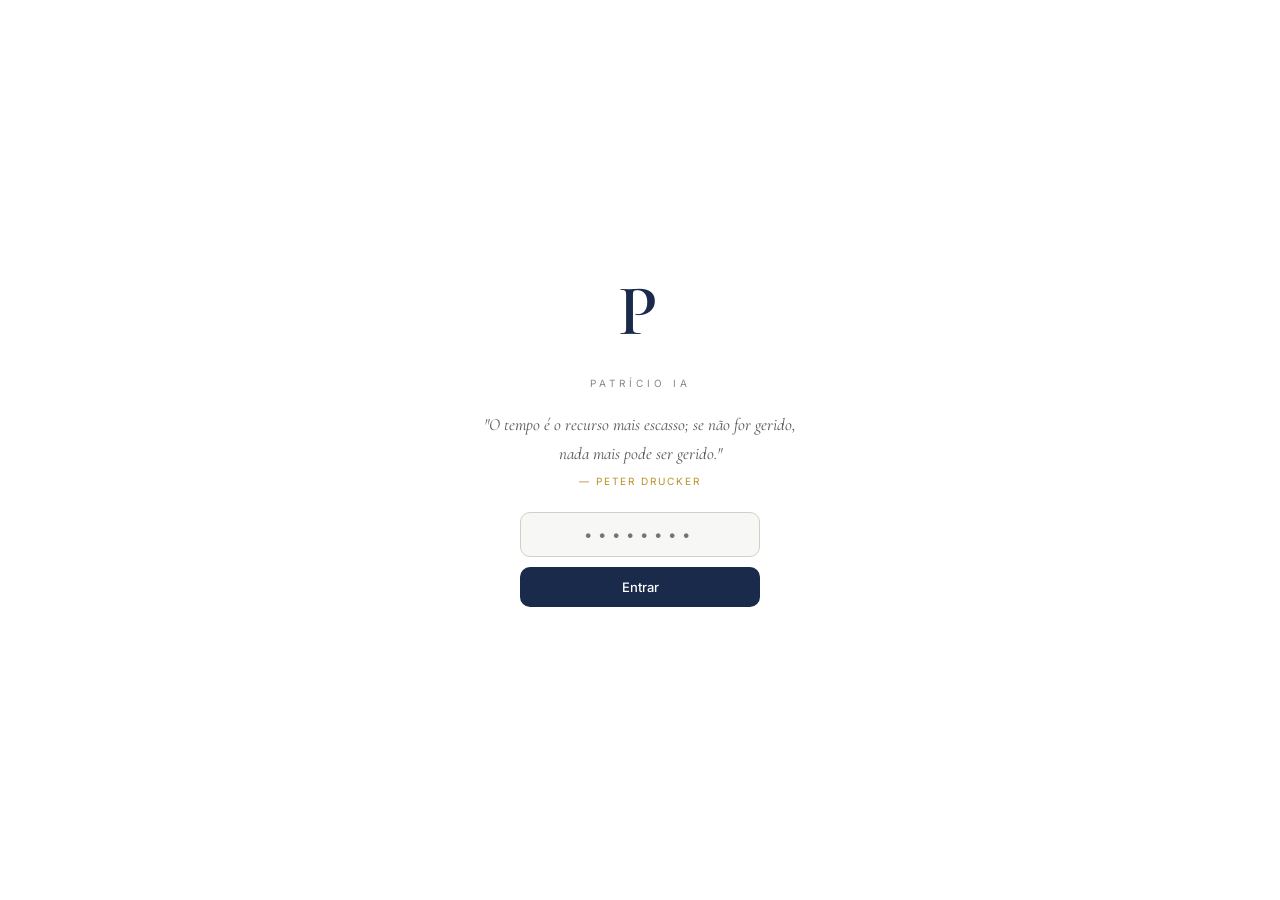
==== commit 08d1d3b3: "Add files via upload" ====
--- a/adn.html
+++ b/adn.html
@@ -4,6 +4,7 @@
 <meta charset="UTF-8"><meta name="viewport" content="width=device-width, initial-scale=1.0">
 <title>Patrício IA — ADN & Definições</title>
 <link rel="stylesheet" href="style.css">
+  <link rel="stylesheet" href="/mobile.css">
 <style>
 .adn-q { background: var(--white); border: 1px solid var(--border); padding: 20px 24px; border-radius: var(--radius); margin-bottom: 14px; box-shadow: var(--shadow); }
 .adn-q-label { font-size: 10px; font-weight: 600; text-transform: uppercase; letter-spacing: 1px; color: var(--gold); margin-bottom: 6px; }
@@ -18,6 +19,12 @@
 .suggestion-text { font-size: 13px; color: var(--text-mid); line-height: 1.65; margin-bottom: 12px; }
 .suggestion-actions { display: flex; gap: 8px; }
 </style>
+  <link rel="manifest" href="/manifest.json">
+  <meta name="theme-color" content="#1a2a4a">
+  <meta name="apple-mobile-web-app-capable" content="yes">
+  <meta name="apple-mobile-web-app-status-bar-style" content="black-translucent">
+  <meta name="apple-mobile-web-app-title" content="Patrício IA">
+  <link rel="apple-touch-icon" href="/icon-192.png">
 </head>
 <body>
 
@@ -34,7 +41,7 @@
 
 <div id="app">
   <div class="topbar">
-    <a href="hoje.html" class="topbar-logo">P</a>
+    <a href="profissional.html" class="topbar-logo">P</a>
     <nav id="mainNav"></nav>
     <div class="topbar-space"></div>
     <div class="search-wrapper">
@@ -372,5 +379,13 @@
   setTimeout(()=>location.reload(),1500);
 }
 </script>
+  <script>
+    if ('serviceWorker' in navigator) {
+      window.addEventListener('load', () => {
+        navigator.serviceWorker.register('/sw.js');
+      });
+    }
+  </script>
+  <script src="/mobile.js" defer></script>
 </body>
 </html>
--- a/style.css
+++ b/style.css
@@ -4,7 +4,7 @@
   --bg: #f7f7f5;
   --white: #ffffff;
   --border: #e8e8e4;
-  --border2: #d8d8d2;
+  --border2: #d0d0c8;
   --gold: #b8922a;
   --gold-bg: #fdf8ee;
   --gold-dim: #8a6820;
@@ -12,7 +12,7 @@
   --navy2: #243a62;
   --text: #1a1a1a;
   --text-mid: #555;
-  --text-muted: #999;
+  --text-muted: #888;
   --text-light: #bbb;
   --green: #2a7a4a;
   --green-bg: #edf7f1;
@@ -22,313 +22,308 @@
   --red-bg: #fdecea;
   --orange: #c05a10;
   --orange-bg: #fef0e6;
-  --radius: 12px;
-  --radius-sm: 8px;
-  --radius-lg: 16px;
-  --shadow: 0 1px 3px rgba(0,0,0,0.06), 0 1px 2px rgba(0,0,0,0.04);
-  --shadow-md: 0 4px 16px rgba(0,0,0,0.08);
+  --purple: #6b3fa0;
+  --purple-bg: #f3eefb;
+  --radius: 10px;
+  --radius-sm: 7px;
+  --radius-lg: 14px;
+  --shadow: 0 1px 3px rgba(0,0,0,0.06);
+  --shadow-md: 0 4px 16px rgba(0,0,0,0.09);
 }
 
-* { margin: 0; padding: 0; box-sizing: border-box; }
-
-body {
-  background: var(--bg);
-  color: var(--text);
-  font-family: 'Inter', sans-serif;
-  font-size: 14px;
-  height: 100vh;
-  overflow: hidden;
-  display: flex;
-  flex-direction: column;
-  -webkit-font-smoothing: antialiased;
-}
+* { margin:0; padding:0; box-sizing:border-box; }
+body { background:var(--bg); color:var(--text); font-family:'Inter',sans-serif; font-size:14px; height:100vh; overflow:hidden; display:flex; flex-direction:column; -webkit-font-smoothing:antialiased; }
 
 /* ── LOCK ── */
-#lockScreen { position: fixed; inset: 0; background: var(--white); display: flex; flex-direction: column; align-items: center; justify-content: center; gap: 24px; z-index: 9999; }
-.lock-initial { font-family: 'Cormorant Garamond', serif; font-size: 72px; color: var(--navy); letter-spacing: 4px; line-height: 1; font-weight: 600; }
-.lock-subtitle { font-size: 11px; letter-spacing: 4px; text-transform: uppercase; color: var(--text-muted); }
-.lock-quote { max-width: 360px; text-align: center; font-family: 'Cormorant Garamond', serif; font-size: 17px; font-style: italic; color: var(--text-mid); line-height: 1.7; }
-.lock-author { font-size: 10px; letter-spacing: 2px; text-transform: uppercase; color: var(--gold); margin-top: 4px; font-style: normal; font-family: 'Inter', sans-serif; }
-.lock-form { display: flex; flex-direction: column; align-items: center; gap: 10px; width: 260px; }
-.lock-input { width: 100%; background: var(--bg); border: 1.5px solid var(--border2); color: var(--text); font-family: 'Inter', sans-serif; font-size: 15px; padding: 12px 16px; text-align: center; letter-spacing: 6px; outline: none; border-radius: var(--radius); transition: border-color 0.2s; }
-.lock-input:focus { border-color: var(--navy); }
-.lock-btn { width: 100%; background: var(--navy); color: var(--white); border: none; padding: 12px; font-family: 'Inter', sans-serif; font-size: 13px; font-weight: 500; cursor: pointer; border-radius: var(--radius); transition: background 0.15s; }
-.lock-btn:hover { background: var(--navy2); }
-.lock-err { font-size: 12px; color: var(--red); height: 16px; }
+#lockScreen { position:fixed; inset:0; background:var(--white); display:flex; flex-direction:column; align-items:center; justify-content:center; gap:22px; z-index:9999; }
+.lock-initial { font-family:'Cormorant Garamond',serif; font-size:72px; color:var(--navy); letter-spacing:4px; font-weight:600; }
+.lock-subtitle { font-size:10px; letter-spacing:4px; text-transform:uppercase; color:var(--text-muted); }
+.lock-quote { max-width:340px; text-align:center; font-family:'Cormorant Garamond',serif; font-size:17px; font-style:italic; color:var(--text-mid); line-height:1.7; }
+.lock-author { font-size:10px; letter-spacing:2px; text-transform:uppercase; color:var(--gold); margin-top:4px; font-style:normal; font-family:'Inter',sans-serif; }
+.lock-form { display:flex; flex-direction:column; align-items:center; gap:10px; width:240px; }
+.lock-input { width:100%; background:var(--bg); border:1.5px solid var(--border2); color:var(--text); font-family:'Inter',sans-serif; font-size:15px; padding:12px 16px; text-align:center; letter-spacing:6px; outline:none; border-radius:var(--radius); transition:border-color .2s; }
+.lock-input:focus { border-color:var(--navy); }
+.lock-btn { width:100%; background:var(--navy); color:var(--white); border:none; padding:12px; font-family:'Inter',sans-serif; font-size:13px; font-weight:500; cursor:pointer; border-radius:var(--radius); }
+.lock-btn:hover { background:var(--navy2); }
+.lock-err { font-size:12px; color:var(--red); height:16px; }
 
 /* ── APP ── */
-#app { display: none; flex: 1; flex-direction: column; overflow: hidden; }
-#app.on { display: flex; }
-
-/* ── TOP NAV ── */
-.topbar { height: 52px; background: var(--white); border-bottom: 1px solid var(--border); display: flex; align-items: center; padding: 0 20px; gap: 0; flex-shrink: 0; }
-.topbar-logo { font-family: 'Cormorant Garamond', serif; font-size: 22px; color: var(--navy); font-weight: 600; padding-right: 20px; border-right: 1px solid var(--border); margin-right: 0; text-decoration: none; }
-#mainNav { display: flex; align-items: center; flex: 1; padding: 0 8px; gap: 2px; }
-.nav-page { padding: 6px 14px; font-size: 13px; font-weight: 400; color: var(--text-muted); border-radius: var(--radius-sm); text-decoration: none; transition: all 0.12s; white-space: nowrap; }
-.nav-page:hover { background: var(--bg); color: var(--text); }
-.nav-page.active { background: var(--gold-bg); color: var(--gold-dim); font-weight: 500; }
-.topbar-space { flex: 1; }
-.cost-row { display: flex; gap: 6px; }
-.cost-pill { background: var(--bg); border: 1px solid var(--border); border-radius: 20px; padding: 3px 10px; display: flex; flex-direction: column; align-items: center; }
-.cost-lbl { font-size: 9px; color: var(--text-light); text-transform: uppercase; letter-spacing: 1px; line-height: 1.2; }
-.cost-val { font-size: 11px; font-weight: 500; color: var(--gold-dim); line-height: 1.3; }
+#app { display:none; flex:1; flex-direction:column; overflow:hidden; }
+#app.on { display:flex; }
+
+/* ── TOPBAR ── */
+.topbar { height:50px; background:var(--white); border-bottom:1px solid var(--border); display:flex; align-items:center; padding:0 18px; gap:0; flex-shrink:0; }
+.topbar-logo { font-family:'Cormorant Garamond',serif; font-size:22px; color:var(--navy); font-weight:600; padding-right:18px; border-right:1px solid var(--border); text-decoration:none; flex-shrink:0; }
+#mainNav { display:flex; align-items:center; flex:1; padding:0 8px; gap:2px; }
+.nav-page { padding:6px 13px; font-size:13px; font-weight:400; color:var(--text-muted); border-radius:var(--radius-sm); text-decoration:none; transition:all .12s; white-space:nowrap; }
+.nav-page:hover { background:var(--bg); color:var(--text); }
+.nav-page.active { background:var(--gold-bg); color:var(--gold-dim); font-weight:500; }
+.topbar-space { flex:1; }
+.cost-row { display:flex; gap:5px; }
+.cost-pill { background:var(--bg); border:1px solid var(--border); border-radius:20px; padding:3px 9px; display:flex; flex-direction:column; align-items:center; }
+.cost-lbl { font-size:9px; color:var(--text-light); text-transform:uppercase; letter-spacing:1px; line-height:1.2; }
+.cost-val { font-size:11px; font-weight:500; color:var(--gold-dim); line-height:1.3; }
 
 /* ── LAYOUT ── */
-.app-body { display: flex; flex: 1; overflow: hidden; }
-
-/* ── SIDEBAR ── */
-.sidebar { width: 210px; background: var(--white); border-right: 1px solid var(--border); display: flex; flex-direction: column; padding: 14px 10px; gap: 2px; transition: width 0.2s ease; overflow: hidden; flex-shrink: 0; }
-.sidebar.closed { width: 48px; }
-.sb-head { display: flex; align-items: center; justify-content: space-between; padding: 2px 6px; margin-bottom: 14px; }
-.sb-section { font-size: 10px; font-weight: 600; letter-spacing: 1.5px; text-transform: uppercase; color: var(--text-light); padding: 8px 8px 4px; white-space: nowrap; }
-.sidebar.closed .sb-section { display: none; }
-.sb-toggle { background: none; border: none; cursor: pointer; color: var(--text-muted); font-size: 18px; padding: 2px; border-radius: 6px; }
-.sb-toggle:hover { background: var(--bg); color: var(--text); }
-.nav-i { display: flex; align-items: center; padding: 8px 10px; cursor: pointer; border: none; background: none; width: 100%; text-align: left; font-family: 'Inter', sans-serif; font-size: 13px; color: var(--text-mid); border-radius: var(--radius-sm); transition: all 0.12s; white-space: nowrap; }
-.nav-i:hover { background: var(--bg); color: var(--text); }
-.nav-i.active { background: var(--gold-bg); color: var(--gold-dim); font-weight: 500; }
-.sidebar.closed .nav-i { font-size: 0; justify-content: center; padding: 10px; }
-.sidebar.closed .nav-i::before { font-size: 14px; content: '·'; color: var(--text-muted); }
-.sidebar.closed .nav-i.active::before { color: var(--gold); }
-.sb-div { height: 1px; background: var(--border); margin: 6px 0; }
-
-/* ── MAIN ── */
-.main { flex: 1; display: flex; flex-direction: column; overflow: hidden; min-width: 0; }
-.section { display: none; flex: 1; overflow: hidden; flex-direction: column; }
-.section.on { display: flex; }
+.app-body { display:flex; flex:1; overflow:hidden; }
+.sidebar { width:200px; background:var(--white); border-right:1px solid var(--border); display:flex; flex-direction:column; padding:12px 8px; gap:1px; transition:width .2s; overflow:hidden; flex-shrink:0; }
+.sidebar.closed { width:44px; }
+.sb-head { display:flex; align-items:center; justify-content:flex-end; padding:2px 4px; margin-bottom:10px; }
+.sb-section { font-size:9px; font-weight:600; letter-spacing:1.5px; text-transform:uppercase; color:var(--text-light); padding:8px 8px 4px; white-space:nowrap; }
+.sidebar.closed .sb-section { display:none; }
+.sb-toggle { background:none; border:none; cursor:pointer; color:var(--text-muted); font-size:17px; padding:3px; border-radius:5px; }
+.sb-toggle:hover { background:var(--bg); }
+.nav-i { display:flex; align-items:center; padding:7px 10px; cursor:pointer; border:none; background:none; width:100%; text-align:left; font-family:'Inter',sans-serif; font-size:13px; color:var(--text-mid); border-radius:var(--radius-sm); transition:all .12s; white-space:nowrap; gap:7px; }
+.nav-i:hover { background:var(--bg); color:var(--text); }
+.nav-i.active { background:var(--gold-bg); color:var(--gold-dim); font-weight:500; }
+.sidebar.closed .nav-i span { display:none; }
+.sb-div { height:1px; background:var(--border); margin:5px 0; }
+.main { flex:1; display:flex; flex-direction:column; overflow:hidden; min-width:0; }
+.section { display:none; flex:1; overflow:hidden; flex-direction:column; }
+.section.on { display:flex; }
 
 /* ── PAGE HEADER ── */
-.page-head { padding: 18px 26px 14px; background: var(--white); border-bottom: 1px solid var(--border); display: flex; align-items: center; justify-content: space-between; flex-shrink: 0; }
-.page-head-left { display: flex; flex-direction: column; gap: 2px; }
-.page-eye { font-size: 10px; font-weight: 600; letter-spacing: 1px; text-transform: uppercase; color: var(--gold); }
-.page-title { font-family: 'Cormorant Garamond', serif; font-size: 24px; color: var(--navy); font-weight: 600; line-height: 1.2; }
-.page-actions { display: flex; gap: 8px; align-items: center; }
+.page-head { padding:16px 22px 12px; background:var(--white); border-bottom:1px solid var(--border); display:flex; align-items:center; justify-content:space-between; flex-shrink:0; gap:12px; }
+.page-head-left { display:flex; flex-direction:column; gap:1px; }
+.page-eye { font-size:10px; font-weight:600; letter-spacing:1px; text-transform:uppercase; color:var(--gold); }
+.page-title { font-family:'Cormorant Garamond',serif; font-size:22px; color:var(--navy); font-weight:600; line-height:1.2; }
+.page-actions { display:flex; gap:7px; align-items:center; flex-wrap:wrap; }
+
+/* ── SCROLL BODY ── */
+.scroll-body { flex:1; overflow-y:auto; padding:20px 22px; }
+.scroll-body::-webkit-scrollbar { width:3px; }
+.scroll-body::-webkit-scrollbar-thumb { background:var(--border2); border-radius:3px; }
 
 /* ── TWO PANE ── */
-.two-pane { display: flex; flex: 1; overflow: hidden; }
-.pane-l { width: 290px; min-width: 290px; border-right: 1px solid var(--border); background: var(--white); overflow-y: auto; padding: 18px; display: flex; flex-direction: column; gap: 16px; flex-shrink: 0; }
-.pane-l::-webkit-scrollbar { width: 3px; }
-.pane-l::-webkit-scrollbar-thumb { background: var(--border2); border-radius: 3px; }
-.pane-r { flex: 1; background: var(--bg); overflow-y: auto; padding: 18px; display: flex; flex-direction: column; gap: 12px; min-width: 0; }
-.pane-r::-webkit-scrollbar { width: 3px; }
-.pane-r::-webkit-scrollbar-thumb { background: var(--border2); border-radius: 3px; }
-
-/* ── SCROLL BODY ── */
-.scroll-body { flex: 1; overflow-y: auto; padding: 22px 26px; }
-.scroll-body::-webkit-scrollbar { width: 3px; }
-.scroll-body::-webkit-scrollbar-thumb { background: var(--border2); border-radius: 3px; }
+.two-pane { display:flex; flex:1; overflow:hidden; }
+.pane-l { width:280px; min-width:280px; border-right:1px solid var(--border); background:var(--white); overflow-y:auto; padding:16px; display:flex; flex-direction:column; gap:14px; flex-shrink:0; }
+.pane-l::-webkit-scrollbar { width:3px; }
+.pane-l::-webkit-scrollbar-thumb { background:var(--border2); }
+.pane-r { flex:1; background:var(--bg); overflow-y:auto; padding:16px; display:flex; flex-direction:column; gap:11px; min-width:0; }
+.pane-r::-webkit-scrollbar { width:3px; }
+.pane-r::-webkit-scrollbar-thumb { background:var(--border2); }
 
 /* ── FIELDS ── */
-.f-group { display: flex; flex-direction: column; gap: 6px; }
-.f-lbl { font-size: 11px; font-weight: 500; color: var(--text-muted); }
-.f-input, .f-textarea, .f-select { background: var(--bg); border: 1.5px solid var(--border); color: var(--text); font-family: 'Inter', sans-serif; font-size: 13px; padding: 9px 12px; outline: none; transition: border-color 0.15s; width: 100%; border-radius: var(--radius-sm); }
-.f-input:focus, .f-textarea:focus, .f-select:focus { border-color: var(--navy); background: var(--white); }
-.f-textarea { min-height: 80px; line-height: 1.6; resize: none; }
-.f-select { appearance: none; cursor: pointer; background-image: url("data:image/svg+xml,%3Csvg xmlns='http://www.w3.org/2000/svg' width='10' height='6'%3E%3Cpath d='M0 0l5 6 5-6z' fill='%23999'/%3E%3C/svg%3E"); background-repeat: no-repeat; background-position: right 12px center; padding-right: 30px; }
+.f-group { display:flex; flex-direction:column; gap:5px; }
+.f-lbl { font-size:11px; font-weight:500; color:var(--text-muted); }
+.f-input, .f-textarea, .f-select { background:var(--bg); border:1.5px solid var(--border); color:var(--text); font-family:'Inter',sans-serif; font-size:13px; padding:8px 11px; outline:none; transition:border-color .15s; width:100%; border-radius:var(--radius-sm); }
+.f-input:focus, .f-textarea:focus, .f-select:focus { border-color:var(--navy); background:var(--white); }
+.f-textarea { min-height:80px; line-height:1.6; resize:none; }
+.f-select { appearance:none; cursor:pointer; background-image:url("data:image/svg+xml,%3Csvg xmlns='http://www.w3.org/2000/svg' width='10' height='6'%3E%3Cpath d='M0 0l5 6 5-6z' fill='%23999'/%3E%3C/svg%3E"); background-repeat:no-repeat; background-position:right 11px center; padding-right:28px; }
 
 /* ── CHIPS ── */
-.chips { display: flex; flex-wrap: wrap; gap: 6px; }
-.chip { padding: 5px 12px; border: 1.5px solid var(--border); border-radius: 20px; font-size: 12px; color: var(--text-mid); cursor: pointer; background: var(--white); font-family: 'Inter', sans-serif; transition: all 0.12s; }
-.chip:hover { border-color: var(--navy); color: var(--navy); }
-.chip.on { border-color: var(--navy); color: var(--navy); background: #eef1f8; font-weight: 500; }
+.chips { display:flex; flex-wrap:wrap; gap:5px; }
+.chip { padding:4px 11px; border:1.5px solid var(--border); border-radius:20px; font-size:12px; color:var(--text-mid); cursor:pointer; background:var(--white); font-family:'Inter',sans-serif; transition:all .12s; }
+.chip:hover { border-color:var(--navy); color:var(--navy); }
+.chip.on { border-color:var(--navy); color:var(--navy); background:#eef1f8; font-weight:500; }
 
 /* ── BUTTONS ── */
-.btn-primary { background: var(--navy); color: var(--white); border: none; padding: 9px 18px; font-family: 'Inter', sans-serif; font-size: 13px; font-weight: 500; cursor: pointer; border-radius: var(--radius-sm); transition: all 0.15s; }
-.btn-primary:hover { background: var(--navy2); }
-.btn-primary:disabled { opacity: 0.4; cursor: not-allowed; }
-.btn-primary.full { width: 100%; padding: 11px; }
-.btn-secondary { background: var(--white); color: var(--text-mid); border: 1.5px solid var(--border); padding: 8px 16px; font-family: 'Inter', sans-serif; font-size: 12px; font-weight: 500; cursor: pointer; border-radius: var(--radius-sm); transition: all 0.12s; }
-.btn-secondary:hover { border-color: var(--border2); color: var(--text); }
-.btn-ghost { background: none; color: var(--text-muted); border: none; padding: 6px 12px; font-family: 'Inter', sans-serif; font-size: 12px; cursor: pointer; border-radius: var(--radius-sm); transition: all 0.12s; }
-.btn-ghost:hover { background: var(--bg); color: var(--text); }
-.btn-danger { background: var(--red-bg); color: var(--red); border: none; padding: 8px 16px; font-family: 'Inter', sans-serif; font-size: 12px; font-weight: 500; cursor: pointer; border-radius: var(--radius-sm); }
+.btn-primary { background:var(--navy); color:var(--white); border:none; padding:8px 16px; font-family:'Inter',sans-serif; font-size:13px; font-weight:500; cursor:pointer; border-radius:var(--radius-sm); transition:background .15s; }
+.btn-primary:hover { background:var(--navy2); }
+.btn-primary:disabled { opacity:.4; cursor:not-allowed; }
+.btn-primary.full { width:100%; padding:10px; }
+.btn-secondary { background:var(--white); color:var(--text-mid); border:1.5px solid var(--border); padding:7px 14px; font-family:'Inter',sans-serif; font-size:12px; font-weight:500; cursor:pointer; border-radius:var(--radius-sm); transition:all .12s; }
+.btn-secondary:hover { border-color:var(--border2); color:var(--text); }
+.btn-ghost { background:none; color:var(--text-muted); border:none; padding:5px 10px; font-family:'Inter',sans-serif; font-size:12px; cursor:pointer; border-radius:var(--radius-sm); transition:all .12s; }
+.btn-ghost:hover { background:var(--bg); color:var(--text); }
+.btn-danger { background:var(--red-bg); color:var(--red); border:none; padding:7px 14px; font-family:'Inter',sans-serif; font-size:12px; font-weight:500; cursor:pointer; border-radius:var(--radius-sm); }
 
 /* ── CARDS ── */
-.card { background: var(--white); border: 1px solid var(--border); padding: 20px 24px; border-radius: var(--radius); box-shadow: var(--shadow); }
-.card-label { font-size: 10px; font-weight: 600; letter-spacing: 0.5px; text-transform: uppercase; color: var(--gold); margin-bottom: 10px; display: flex; justify-content: space-between; align-items: center; }
-.card-title { font-family: 'Cormorant Garamond', serif; font-size: 20px; color: var(--navy); font-style: italic; line-height: 1.4; margin-bottom: 10px; }
-.card-body { font-size: 13px; color: var(--text-mid); line-height: 1.8; white-space: pre-wrap; }
+.card { background:var(--white); border:1px solid var(--border); padding:18px 20px; border-radius:var(--radius); box-shadow:var(--shadow); }
+.card-label { font-size:10px; font-weight:600; letter-spacing:.5px; text-transform:uppercase; color:var(--gold); margin-bottom:8px; }
+.card-title { font-family:'Cormorant Garamond',serif; font-size:19px; color:var(--navy); font-style:italic; line-height:1.4; margin-bottom:8px; }
+.card-body { font-size:13px; color:var(--text-mid); line-height:1.8; white-space:pre-wrap; }
 
 /* ── STAT CARDS ── */
-.stats-grid { display: grid; grid-template-columns: repeat(4, 1fr); gap: 14px; margin-bottom: 20px; }
-.stats-grid.grid-3 { grid-template-columns: repeat(3, 1fr); }
-.stats-grid.grid-2 { grid-template-columns: repeat(2, 1fr); }
-.stat-card { background: var(--white); border: 1px solid var(--border); padding: 18px 20px; border-radius: var(--radius); box-shadow: var(--shadow); }
-.stat-lbl { font-size: 10px; font-weight: 600; text-transform: uppercase; letter-spacing: 0.5px; color: var(--text-muted); margin-bottom: 6px; }
-.stat-val { font-family: 'Cormorant Garamond', serif; font-size: 34px; color: var(--navy); line-height: 1; font-weight: 600; }
-.stat-val.gold { color: var(--gold-dim); }
-.stat-val.green { color: var(--green); }
-.stat-val.red { color: var(--red); }
-.stat-sub { font-size: 11px; color: var(--text-light); margin-top: 4px; }
-
-/* ── PROGRESS BAR ── */
-.prog-wrap { margin-top: 8px; }
-.prog-bar { height: 6px; background: var(--border); border-radius: 3px; overflow: hidden; }
-.prog-fill { height: 100%; border-radius: 3px; transition: width 0.5s ease; background: var(--navy); }
-.prog-fill.gold { background: var(--gold); }
-.prog-fill.green { background: var(--green); }
-.prog-fill.red { background: var(--red); }
-.prog-label { font-size: 11px; color: var(--text-muted); margin-top: 4px; display: flex; justify-content: space-between; }
-
-/* ── LOADING ── */
-.spin { width: 20px; height: 20px; border: 2px solid var(--border); border-top-color: var(--navy); border-radius: 50%; animation: spin 0.8s linear infinite; }
-@keyframes spin { to { transform: rotate(360deg); } }
-.loading-wrap { display: flex; flex-direction: column; align-items: center; justify-content: center; height: 100%; gap: 14px; min-height: 200px; }
-.loading-txt { font-size: 12px; color: var(--text-muted); }
-.empty-wrap { display: flex; flex-direction: column; align-items: center; justify-content: center; height: 100%; gap: 10px; min-height: 200px; }
-.empty-mono { font-family: 'Cormorant Garamond', serif; font-size: 52px; color: #e8e4dc; font-weight: 600; }
-.empty-txt { font-size: 12px; color: var(--text-light); }
+.stats-grid { display:grid; grid-template-columns:repeat(4,1fr); gap:12px; margin-bottom:18px; }
+.stats-grid.g3 { grid-template-columns:repeat(3,1fr); }
+.stats-grid.g2 { grid-template-columns:repeat(2,1fr); }
+.stat-card { background:var(--white); border:1px solid var(--border); padding:16px 18px; border-radius:var(--radius); box-shadow:var(--shadow); }
+.stat-lbl { font-size:10px; font-weight:600; text-transform:uppercase; letter-spacing:.5px; color:var(--text-muted); margin-bottom:5px; }
+.stat-val { font-family:'Cormorant Garamond',serif; font-size:32px; color:var(--navy); line-height:1; font-weight:600; }
+.stat-val.gold { color:var(--gold-dim); }
+.stat-val.green { color:var(--green); }
+.stat-val.red { color:var(--red); }
+.stat-sub { font-size:11px; color:var(--text-light); margin-top:3px; }
+
+/* ── PROGRESS ── */
+.prog-bar { height:5px; background:var(--border); border-radius:3px; overflow:hidden; margin-top:6px; }
+.prog-fill { height:100%; border-radius:3px; transition:width .5s ease; background:var(--navy); }
+.prog-fill.gold { background:var(--gold); }
+.prog-fill.green { background:var(--green); }
+.prog-fill.red { background:var(--red); }
+
+/* ── LOADING / EMPTY ── */
+.spin { width:20px; height:20px; border:2px solid var(--border); border-top-color:var(--navy); border-radius:50%; animation:spin .8s linear infinite; }
+@keyframes spin { to { transform:rotate(360deg); } }
+.loading-wrap { display:flex; flex-direction:column; align-items:center; justify-content:center; gap:12px; min-height:160px; }
+.loading-txt { font-size:12px; color:var(--text-muted); }
+.empty-wrap { display:flex; flex-direction:column; align-items:center; justify-content:center; gap:8px; min-height:200px; }
+.empty-mono { font-family:'Cormorant Garamond',serif; font-size:52px; color:#ece8e0; font-weight:600; }
+.empty-txt { font-size:12px; color:var(--text-light); }
 
 /* ── MODAL ── */
-.modal-bg { position: fixed; inset: 0; background: rgba(0,0,0,0.2); backdrop-filter: blur(2px); z-index: 500; display: none; align-items: center; justify-content: center; }
-.modal-bg.on { display: flex; }
-.modal { background: var(--white); border: 1px solid var(--border2); width: 520px; max-width: 92vw; max-height: 88vh; overflow-y: auto; border-radius: var(--radius-lg); box-shadow: var(--shadow-md); }
-.modal-head { padding: 18px 22px 14px; border-bottom: 1px solid var(--border); display: flex; align-items: center; justify-content: space-between; }
-.modal-title { font-family: 'Cormorant Garamond', serif; font-size: 20px; color: var(--navy); font-weight: 600; }
-.modal-x { background: none; border: none; color: var(--text-muted); font-size: 20px; cursor: pointer; border-radius: 6px; padding: 2px 6px; }
-.modal-x:hover { background: var(--bg); }
-.modal-body { padding: 18px 22px; display: flex; flex-direction: column; gap: 14px; }
-.modal-foot { padding: 12px 22px 18px; display: flex; justify-content: flex-end; gap: 8px; }
-
-/* ── GRID HELPERS ── */
-.grid-2 { display: grid; grid-template-columns: 1fr 1fr; gap: 12px; }
-.grid-3 { display: grid; grid-template-columns: 1fr 1fr 1fr; gap: 12px; }
-.grid-4 { display: grid; grid-template-columns: repeat(4, 1fr); gap: 12px; }
-
-/* ── TAGS ── */
-.tag-wrap { display: flex; flex-wrap: wrap; gap: 6px; align-items: center; background: var(--bg); border: 1.5px solid var(--border); padding: 8px 10px; border-radius: var(--radius-sm); }
-.tag-pill { background: var(--white); border: 1px solid var(--border); color: var(--text-mid); padding: 4px 10px; font-size: 12px; display: flex; align-items: center; gap: 5px; border-radius: 20px; }
-.tag-x { cursor: pointer; color: var(--text-light); font-size: 14px; line-height: 1; }
-.tag-x:hover { color: var(--red); }
-.tag-add { background: none; border: none; color: var(--text-muted); font-family: 'Inter', sans-serif; font-size: 12px; outline: none; min-width: 80px; }
+.modal-bg { position:fixed; inset:0; background:rgba(0,0,0,.18); backdrop-filter:blur(2px); z-index:500; display:none; align-items:center; justify-content:center; }
+.modal-bg.on { display:flex; }
+.modal { background:var(--white); border:1px solid var(--border2); width:540px; max-width:94vw; max-height:90vh; overflow-y:auto; border-radius:var(--radius-lg); box-shadow:var(--shadow-md); }
+.modal.wide { width:720px; }
+.modal-head { padding:16px 20px 12px; border-bottom:1px solid var(--border); display:flex; align-items:center; justify-content:space-between; }
+.modal-title { font-family:'Cormorant Garamond',serif; font-size:20px; color:var(--navy); font-weight:600; }
+.modal-x { background:none; border:none; color:var(--text-muted); font-size:20px; cursor:pointer; border-radius:5px; padding:2px 6px; }
+.modal-x:hover { background:var(--bg); }
+.modal-body { padding:16px 20px; display:flex; flex-direction:column; gap:13px; }
+.modal-foot { padding:10px 20px 16px; display:flex; justify-content:flex-end; gap:7px; }
+
+/* ── GRID ── */
+.grid-2 { display:grid; grid-template-columns:1fr 1fr; gap:11px; }
+.grid-3 { display:grid; grid-template-columns:1fr 1fr 1fr; gap:11px; }
+
+/* ── BADGES ── */
+.badge { font-size:10px; font-weight:600; padding:2px 9px; border-radius:20px; white-space:nowrap; }
+.badge.green { background:var(--green-bg); color:var(--green); }
+.badge.blue { background:var(--blue-bg); color:var(--blue); }
+.badge.gold { background:var(--gold-bg); color:var(--gold-dim); }
+.badge.red { background:var(--red-bg); color:var(--red); }
+.badge.gray { background:var(--bg); color:var(--text-muted); }
+.badge.purple { background:var(--purple-bg); color:var(--purple); }
+.badge.orange { background:var(--orange-bg); color:var(--orange); }
+
+/* ── TOAST ── */
+.toast { position:fixed; bottom:20px; right:20px; background:var(--navy); color:var(--white); padding:9px 16px; font-size:13px; font-weight:500; border-radius:var(--radius-sm); opacity:0; transform:translateY(6px); transition:all .2s; pointer-events:none; z-index:9998; box-shadow:var(--shadow-md); }
+.toast.on { opacity:1; transform:translateY(0); }
+.toast.toast-error { background:var(--red); }
 
 /* ── CHAT ── */
-.chat-wrap { display: flex; flex-direction: column; flex: 1; overflow: hidden; }
-.chat-msgs { flex: 1; overflow-y: auto; padding: 18px; display: flex; flex-direction: column; gap: 14px; }
-.chat-msgs::-webkit-scrollbar { width: 3px; }
-.chat-msgs::-webkit-scrollbar-thumb { background: var(--border2); border-radius: 3px; }
-.c-msg { display: flex; gap: 10px; max-width: 82%; }
-.c-msg.u { align-self: flex-end; flex-direction: row-reverse; }
-.c-av { width: 30px; height: 30px; min-width: 30px; border-radius: 50%; display: flex; align-items: center; justify-content: center; font-size: 11px; font-weight: 600; flex-shrink: 0; }
-.av-ia { background: var(--gold-bg); color: var(--gold-dim); border: 1px solid #e8d8a8; }
-.av-p { background: var(--navy); color: var(--white); }
-.c-bubble { padding: 10px 14px; font-size: 13px; line-height: 1.75; border-radius: var(--radius); }
-.bubble-ia { background: var(--white); border: 1px solid var(--border); color: var(--text-mid); box-shadow: var(--shadow); }
-.bubble-u { background: var(--navy); color: #dde4f0; }
-.chat-foot { padding: 12px 18px; border-top: 1px solid var(--border); display: flex; gap: 10px; background: var(--white); flex-shrink: 0; align-items: flex-end; }
-.c-input { flex: 1; background: var(--bg); border: 1.5px solid var(--border); padding: 9px 13px; font-size: 13px; font-family: 'Inter', sans-serif; color: var(--text); outline: none; resize: none; min-height: 40px; max-height: 100px; line-height: 1.5; border-radius: var(--radius-sm); transition: border-color 0.15s; }
-.c-input:focus { border-color: var(--navy); background: var(--white); }
+.chat-wrap { display:flex; flex-direction:column; flex:1; overflow:hidden; }
+.chat-msgs { flex:1; overflow-y:auto; padding:16px; display:flex; flex-direction:column; gap:12px; }
+.chat-msgs::-webkit-scrollbar { width:3px; }
+.c-msg { display:flex; gap:9px; max-width:84%; }
+.c-msg.u { align-self:flex-end; flex-direction:row-reverse; }
+.c-av { width:28px; height:28px; min-width:28px; border-radius:50%; display:flex; align-items:center; justify-content:center; font-size:11px; font-weight:600; flex-shrink:0; }
+.av-ia { background:var(--gold-bg); color:var(--gold-dim); border:1px solid #e8d8a8; }
+.av-p { background:var(--navy); color:var(--white); }
+.c-bubble { padding:9px 13px; font-size:13px; line-height:1.75; border-radius:var(--radius); }
+.bubble-ia { background:var(--white); border:1px solid var(--border); color:var(--text-mid); box-shadow:var(--shadow); }
+.bubble-u { background:var(--navy); color:#dde4f0; }
+.chat-foot { padding:10px 16px; border-top:1px solid var(--border); display:flex; gap:9px; background:var(--white); flex-shrink:0; align-items:flex-end; }
+.c-input { flex:1; background:var(--bg); border:1.5px solid var(--border); padding:8px 12px; font-size:13px; font-family:'Inter',sans-serif; color:var(--text); outline:none; resize:none; min-height:38px; max-height:100px; line-height:1.5; border-radius:var(--radius-sm); transition:border-color .15s; }
+.c-input:focus { border-color:var(--navy); background:var(--white); }
 
 /* ── TABLE ── */
-.p-table { width: 100%; border-collapse: collapse; }
-.p-table th { text-align: left; font-size: 10px; font-weight: 600; text-transform: uppercase; letter-spacing: 0.5px; color: var(--text-muted); padding: 10px 14px; border-bottom: 1px solid var(--border); white-space: nowrap; }
-.p-table td { padding: 11px 14px; border-bottom: 1px solid var(--border); font-size: 13px; color: var(--text-mid); }
-.p-table tr:hover td { background: var(--bg); }
+.p-table { width:100%; border-collapse:collapse; }
+.p-table th { text-align:left; font-size:10px; font-weight:600; text-transform:uppercase; letter-spacing:.5px; color:var(--text-muted); padding:9px 12px; border-bottom:1px solid var(--border); white-space:nowrap; }
+.p-table td { padding:10px 12px; border-bottom:1px solid var(--border); font-size:13px; color:var(--text-mid); }
+.p-table tr:hover td { background:var(--bg); }
 
 /* ── DIVIDER ── */
-.divider { height: 1px; background: var(--border); margin: 16px 0; }
-
-/* ── BADGE ── */
-.badge { font-size: 11px; font-weight: 500; padding: 2px 10px; border-radius: 20px; }
-.badge.green { background: var(--green-bg); color: var(--green); }
-.badge.blue { background: var(--blue-bg); color: var(--blue); }
-.badge.gold { background: var(--gold-bg); color: var(--gold-dim); }
-.badge.red { background: var(--red-bg); color: var(--red); }
-.badge.gray { background: var(--bg); color: var(--text-muted); }
-
-/* ── TOAST ── */
-.toast { position: fixed; bottom: 22px; right: 22px; background: var(--navy); color: var(--white); padding: 10px 18px; font-size: 13px; font-weight: 500; border-radius: var(--radius-sm); opacity: 0; transform: translateY(6px); transition: all 0.2s; pointer-events: none; z-index: 9998; box-shadow: var(--shadow-md); }
-.toast.on { opacity: 1; transform: translateY(0); }
-.toast.toast-error { background: var(--red); }
+.divider { height:1px; background:var(--border); margin:14px 0; }
 
 /* ── FADE ── */
-.fade-in { animation: fi 0.25s ease forwards; }
-@keyframes fi { from { opacity: 0; transform: translateY(4px); } to { opacity: 1; transform: translateY(0); } }
-
-/* ── SLIDES ── */
-.slide-list { display: flex; flex-direction: column; gap: 8px; }
-.slide-item { display: flex; gap: 14px; background: var(--white); border: 1px solid var(--border); padding: 14px 18px; border-radius: var(--radius); }
-.slide-num { font-family: 'Cormorant Garamond', serif; font-size: 24px; color: #c8b888; min-width: 30px; line-height: 1; font-weight: 600; }
-.slide-body { flex: 1; }
-.slide-lbl { font-size: 10px; font-weight: 600; text-transform: uppercase; letter-spacing: 0.5px; color: var(--text-muted); margin-bottom: 3px; }
-.slide-t { font-family: 'Cormorant Garamond', serif; font-size: 16px; color: var(--navy); margin-bottom: 4px; }
-.slide-d { font-size: 12px; color: var(--text-muted); line-height: 1.5; }
-
-/* ── IDEAS ── */
-.ideas-grid { display: grid; grid-template-columns: 1fr 1fr; gap: 12px; }
-.idea-card { background: var(--white); border: 1px solid var(--border); padding: 18px; cursor: pointer; transition: all 0.15s; border-radius: var(--radius); box-shadow: var(--shadow); }
-.idea-card:hover { box-shadow: var(--shadow-md); transform: translateY(-1px); }
-.idea-n { font-family: 'Cormorant Garamond', serif; font-size: 28px; color: #e8e0cc; line-height: 1; margin-bottom: 8px; font-weight: 600; }
-.idea-t { font-family: 'Cormorant Garamond', serif; font-size: 15px; font-style: italic; color: var(--navy); line-height: 1.4; }
-.idea-a { font-size: 12px; color: var(--text-muted); margin-top: 6px; line-height: 1.4; }
-.idea-f { font-size: 10px; font-weight: 600; text-transform: uppercase; letter-spacing: 0.5px; color: var(--gold); margin-top: 8px; }
-
-/* ── GLOBAL SEARCH ── */
-.search-wrapper { position: relative; }
-.search-btn { background: none; border: 1.5px solid var(--border); border-radius: var(--radius-sm); padding: 6px 12px; color: var(--text-muted); font-family: 'Inter', sans-serif; font-size: 12px; cursor: pointer; transition: all 0.12s; }
-.search-btn:hover { border-color: var(--border2); color: var(--text); }
-.search-box { display: none; position: absolute; right: 0; top: calc(100% + 8px); width: 360px; background: var(--white); border: 1px solid var(--border2); border-radius: var(--radius); box-shadow: var(--shadow-md); z-index: 200; }
-.search-box.on { display: block; }
-.search-input { width: 100%; border: none; border-bottom: 1px solid var(--border); padding: 12px 16px; font-family: 'Inter', sans-serif; font-size: 13px; color: var(--text); outline: none; border-radius: var(--radius) var(--radius) 0 0; background: var(--white); }
-.search-results { max-height: 300px; overflow-y: auto; border-radius: 0 0 var(--radius) var(--radius); }
-
-/* ── TODAY PAGE ── */
-.today-grid { display: grid; grid-template-columns: 1fr 1fr 1fr; gap: 16px; margin-bottom: 24px; }
-.today-card { background: var(--white); border: 1px solid var(--border); padding: 20px; border-radius: var(--radius); box-shadow: var(--shadow); }
-.today-card-title { font-size: 10px; font-weight: 600; text-transform: uppercase; letter-spacing: 1px; color: var(--gold); margin-bottom: 14px; }
-.today-item { display: flex; align-items: center; gap: 10px; padding: 8px 0; border-bottom: 1px solid var(--border); }
-.today-item:last-child { border-bottom: none; }
-.today-item-dot { width: 8px; height: 8px; border-radius: 50%; background: var(--border2); flex-shrink: 0; }
-.today-item-dot.done { background: var(--green); }
-.today-item-dot.urgent { background: var(--red); }
-.today-item-dot.gold { background: var(--gold); }
-.today-item-text { font-size: 13px; color: var(--text-mid); flex: 1; }
-
-/* ── BOOK READER ── */
-.book-page { max-width: 560px; margin: 0 auto; background: var(--white); padding: 60px 72px; min-height: 792px; box-shadow: var(--shadow-md); border: 1px solid var(--border); position: relative; }
-.book-page-num { position: absolute; bottom: 32px; left: 0; right: 0; text-align: center; font-size: 12px; color: var(--text-light); font-family: 'Cormorant Garamond', serif; }
-.book-chapter-title { font-family: 'Cormorant Garamond', serif; font-size: 26px; font-weight: 600; color: var(--navy); margin-bottom: 8px; text-align: center; }
-.book-chapter-num { font-size: 11px; letter-spacing: 3px; text-transform: uppercase; color: var(--gold); text-align: center; margin-bottom: 32px; }
-.book-body { font-family: 'Cormorant Garamond', serif; font-size: 17px; line-height: 1.9; color: var(--text); text-align: justify; hyphens: auto; }
-.book-body p { margin-bottom: 1.2em; text-indent: 1.5em; }
-.book-body p:first-child { text-indent: 0; }
-
-/* ── SCORECARD ── */
-.scorecard { display: grid; grid-template-columns: repeat(5, 1fr); gap: 10px; }
-.score-item { background: var(--white); border: 1px solid var(--border); padding: 14px 12px; border-radius: var(--radius); text-align: center; box-shadow: var(--shadow); }
-.score-label { font-size: 10px; font-weight: 600; text-transform: uppercase; letter-spacing: 0.5px; color: var(--text-muted); margin-bottom: 8px; }
-.score-val { font-family: 'Cormorant Garamond', serif; font-size: 32px; font-weight: 600; color: var(--navy); line-height: 1; }
-.score-val.high { color: var(--green); }
-.score-val.mid { color: var(--gold-dim); }
-.score-val.low { color: var(--red); }
-
-/* ── DRAG HANDLE ── */
-.drag-handle { cursor: grab; color: var(--text-light); font-size: 16px; padding: 0 4px; user-select: none; }
-.drag-handle:active { cursor: grabbing; }
-.dragging { opacity: 0.5; }
-.drag-over { border-top: 2px solid var(--gold); }
-
-/* ── AUTOSAVE ── */
-.autosave-indicator { font-size: 11px; color: var(--text-light); display: flex; align-items: center; gap: 4px; }
-.autosave-dot { width: 6px; height: 6px; border-radius: 50%; background: var(--text-light); }
-.autosave-dot.saving { background: var(--gold); animation: pulse 0.8s ease-in-out infinite; }
-.autosave-dot.saved { background: var(--green); }
-@keyframes pulse { 0%,100% { opacity: 1; } 50% { opacity: 0.3; } }
-
-/* ── RSS NEWS ── */
-.rss-item { background: var(--white); border: 1px solid var(--border); padding: 14px 18px; border-radius: var(--radius); margin-bottom: 8px; box-shadow: var(--shadow); }
-.rss-source { font-size: 10px; font-weight: 600; text-transform: uppercase; letter-spacing: 0.5px; color: var(--gold); margin-bottom: 4px; }
-.rss-title { font-size: 14px; font-weight: 500; color: var(--navy); margin-bottom: 4px; line-height: 1.4; }
-.rss-date { font-size: 11px; color: var(--text-light); }
-
-/* ── QUICK ACTION DROPDOWN ── */
-.quick-action-wrap { display: flex; align-items: center; gap: 10px; padding: 10px 18px; border-bottom: 1px solid var(--border); background: var(--white); flex-shrink: 0; }
-.quick-action-select { flex: 1; max-width: 320px; }
-
-/* ── KB STATUS TAGS ── */
-.kb-tag { font-size: 10px; font-weight: 600; padding: 2px 8px; border-radius: 20px; }
-.kb-tag.success { background: var(--green-bg); color: var(--green); }
-.kb-tag.error { background: var(--red-bg); color: var(--red); }
-
-/* ── DRAFT INDICATOR ── */
-.draft-badge { font-size: 10px; font-weight: 600; padding: 2px 8px; border-radius: 20px; background: var(--orange-bg); color: var(--orange); }
+.fade-in { animation:fi .22s ease forwards; }
+@keyframes fi { from { opacity:0; transform:translateY(3px); } to { opacity:1; transform:translateY(0); } }
+
+/* ── KANBAN ── */
+.kanban-wrap { display:flex; flex:1; overflow-x:auto; overflow-y:hidden; gap:0; }
+.kanban-col { min-width:240px; width:240px; flex-shrink:0; display:flex; flex-direction:column; border-right:1px solid var(--border); background:var(--white); }
+.kanban-col-head { padding:12px 14px 10px; border-bottom:1px solid var(--border); display:flex; align-items:center; justify-content:space-between; flex-shrink:0; }
+.kanban-col-title { font-size:12px; font-weight:600; color:var(--text); display:flex; align-items:center; gap:7px; }
+.kanban-col-count { font-size:11px; color:var(--text-muted); background:var(--bg); padding:1px 7px; border-radius:20px; }
+.kanban-col-body { flex:1; overflow-y:auto; padding:10px; display:flex; flex-direction:column; gap:7px; }
+.kanban-col-body::-webkit-scrollbar { width:2px; }
+.kanban-card { background:var(--white); border:1px solid var(--border); border-radius:var(--radius-sm); padding:11px 13px; cursor:pointer; transition:all .12s; box-shadow:var(--shadow); }
+.kanban-card:hover { box-shadow:var(--shadow-md); transform:translateY(-1px); }
+.kanban-card-title { font-size:13px; font-weight:500; color:var(--text); margin-bottom:7px; line-height:1.4; }
+.kanban-card-meta { display:flex; gap:5px; flex-wrap:wrap; align-items:center; }
+.kanban-add { padding:8px 10px; border-top:1px solid var(--border); flex-shrink:0; }
+
+/* ── CALENDAR VIEW ── */
+.cal-grid { display:grid; grid-template-columns:repeat(7,1fr); gap:1px; background:var(--border); flex:1; overflow-y:auto; }
+.cal-day { background:var(--white); min-height:90px; padding:7px 8px; }
+.cal-day.other-month { background:#fafaf8; }
+.cal-day.today { background:#fffbf0; }
+.cal-day-num { font-size:11px; font-weight:500; color:var(--text-muted); margin-bottom:5px; }
+.cal-day.today .cal-day-num { color:var(--gold); font-weight:700; }
+.cal-event { font-size:10px; padding:2px 7px; margin-bottom:2px; border-radius:4px; white-space:nowrap; overflow:hidden; text-overflow:ellipsis; cursor:pointer; transition:opacity .1s; }
+.cal-event:hover { opacity:.8; }
+
+/* ── CONTENT CARD PANEL ── */
+.content-panel { position:fixed; right:0; top:50px; bottom:0; width:440px; background:var(--white); border-left:1px solid var(--border2); box-shadow:-4px 0 20px rgba(0,0,0,.08); display:flex; flex-direction:column; z-index:100; transform:translateX(100%); transition:transform .2s ease; }
+.content-panel.open { transform:translateX(0); }
+.cp-head { padding:16px 18px; border-bottom:1px solid var(--border); display:flex; align-items:center; gap:10px; flex-shrink:0; }
+.cp-title { flex:1; font-family:'Cormorant Garamond',serif; font-size:20px; color:var(--navy); font-weight:600; outline:none; border:none; background:none; font-style:normal; }
+.cp-title:focus { border-bottom:1px solid var(--border2); }
+.cp-close { background:none; border:none; font-size:20px; color:var(--text-muted); cursor:pointer; border-radius:5px; padding:2px 6px; }
+.cp-close:hover { background:var(--bg); }
+.cp-body { flex:1; overflow-y:auto; padding:16px 18px; display:flex; flex-direction:column; gap:12px; }
+.cp-field-row { display:grid; grid-template-columns:120px 1fr; align-items:start; gap:8px; min-height:32px; }
+.cp-field-label { font-size:12px; color:var(--text-muted); padding-top:7px; display:flex; align-items:center; gap:5px; }
+.cp-field-label svg { opacity:.5; }
+.cp-field-val { font-size:13px; color:var(--text); }
+.status-dot { width:10px; height:10px; border-radius:50%; display:inline-block; }
+.cp-textarea { width:100%; background:var(--bg); border:1.5px solid var(--border); font-family:'Inter',sans-serif; font-size:13px; color:var(--text); padding:10px 12px; border-radius:var(--radius-sm); outline:none; resize:none; min-height:120px; line-height:1.7; transition:border-color .15s; }
+.cp-textarea:focus { border-color:var(--navy); background:var(--white); }
+.cp-foot { padding:12px 18px; border-top:1px solid var(--border); display:flex; gap:7px; flex-shrink:0; }
+
+/* ── STATUS COLORS ── */
+.s-conceito { background:#f0f0ee; color:#666; }
+.s-ideia { background:#ffeaea; color:#c0392b; }
+.s-copy { background:#fff3e0; color:#c05a10; }
+.s-gravado { background:#e3f0ff; color:#1a5ab8; }
+.s-editado { background:#e8f5e9; color:#2a7a4a; }
+.s-publicado { background:#f3e5f5; color:#6b3fa0; }
+
+/* ── WARN BADGE ── */
+.warn-badge { background:#fff3e0; color:#c05a10; font-size:10px; font-weight:600; padding:1px 7px; border-radius:20px; }
+
+/* ── OBJECTIVES ── */
+.obj-form-card { background:var(--white); border:1px solid var(--border); border-radius:var(--radius); padding:0; overflow:hidden; margin-bottom:10px; box-shadow:var(--shadow); }
+.obj-form-head { padding:14px 18px; background:var(--gold-bg); border-bottom:1px solid #e8d8a8; display:flex; align-items:center; justify-content:space-between; }
+.obj-form-title { font-family:'Cormorant Garamond',serif; font-size:16px; color:var(--navy); font-weight:600; }
+.obj-form-body { padding:14px 18px; display:flex; flex-direction:column; gap:10px; }
+
+/* ── FINANCE ── */
+.fin-table-wrap { background:var(--white); border:1px solid var(--border); border-radius:var(--radius); box-shadow:var(--shadow); overflow:hidden; }
+
+/* ── BOOK ── */
+.book-page { max-width:560px; margin:0 auto; background:var(--white); padding:56px 68px; min-height:780px; box-shadow:var(--shadow-md); border:1px solid var(--border); position:relative; }
+.book-page-num { position:absolute; bottom:30px; left:0; right:0; text-align:center; font-size:11px; color:var(--text-light); font-family:'Cormorant Garamond',serif; }
+.book-chapter-num { font-size:10px; letter-spacing:3px; text-transform:uppercase; color:var(--gold); text-align:center; margin-bottom:8px; }
+.book-chapter-title { font-family:'Cormorant Garamond',serif; font-size:24px; font-weight:600; color:var(--navy); margin-bottom:28px; text-align:center; }
+.book-body { font-family:'Cormorant Garamond',serif; font-size:17px; line-height:1.9; color:var(--text); text-align:justify; }
+.book-body p { margin-bottom:1.1em; text-indent:1.5em; }
+.book-body p:first-child { text-indent:0; }
+.chapter-card { background:var(--white); border:1px solid var(--border); padding:12px 14px; border-radius:var(--radius-sm); cursor:pointer; transition:all .12s; box-shadow:var(--shadow); margin-bottom:6px; }
+.chapter-card:hover { box-shadow:var(--shadow-md); }
+.chapter-card.active { border-color:var(--navy); }
+.editor-area { width:100%; background:var(--white); border:1.5px solid var(--border); color:var(--text); font-family:'Cormorant Garamond',serif; font-size:17px; line-height:1.9; padding:22px 26px; outline:none; resize:none; flex:1; border-radius:var(--radius); transition:border-color .15s; }
+.editor-area:focus { border-color:var(--navy); }
+.autosave-ind { font-size:11px; color:var(--text-light); display:flex; align-items:center; gap:4px; }
+.save-dot { width:6px; height:6px; border-radius:50%; background:var(--text-light); }
+.save-dot.saving { background:var(--gold); animation:pulse .8s infinite; }
+.save-dot.saved { background:var(--green); }
+@keyframes pulse { 0%,100%{opacity:1}50%{opacity:.3} }
+.scorecard { display:grid; grid-template-columns:repeat(5,1fr); gap:9px; }
+.score-item { background:var(--white); border:1px solid var(--border); padding:13px 10px; border-radius:var(--radius); text-align:center; }
+.score-lbl { font-size:10px; font-weight:600; text-transform:uppercase; letter-spacing:.5px; color:var(--text-muted); margin-bottom:6px; }
+.score-val { font-family:'Cormorant Garamond',serif; font-size:30px; font-weight:600; color:var(--navy); }
+.score-val.hi { color:var(--green); }
+.score-val.mid { color:var(--gold-dim); }
+.score-val.lo { color:var(--red); }
+.drag-handle { cursor:grab; color:var(--text-light); padding:0 3px; user-select:none; }
+
+/* ── ADN ── */
+.adn-q { background:var(--white); border:1px solid var(--border); padding:18px 20px; border-radius:var(--radius); box-shadow:var(--shadow); }
+.adn-q-label { font-size:10px; font-weight:600; text-transform:uppercase; letter-spacing:1px; color:var(--gold); margin-bottom:5px; }
+.adn-q-question { font-family:'Cormorant Garamond',serif; font-size:17px; color:var(--navy); font-weight:600; margin-bottom:11px; line-height:1.3; }
+.tag-wrap { display:flex; flex-wrap:wrap; gap:5px; align-items:center; background:var(--bg); border:1.5px solid var(--border); padding:7px 9px; border-radius:var(--radius-sm); }
+.tag-pill { background:var(--white); border:1px solid var(--border); color:var(--text-mid); padding:3px 9px; font-size:12px; display:flex; align-items:center; gap:4px; border-radius:20px; }
+.tag-x { cursor:pointer; color:var(--text-light); font-size:13px; line-height:1; }
+.tag-x:hover { color:var(--red); }
+.tag-add { background:none; border:none; color:var(--text-muted); font-family:'Inter',sans-serif; font-size:12px; outline:none; min-width:70px; }
+
+/* ── PROMPT BOX ── */
+.prompt-box { background:var(--navy); border-radius:var(--radius); padding:14px 16px; margin-bottom:12px; }
+.prompt-box-label { font-size:10px; font-weight:600; text-transform:uppercase; letter-spacing:1px; color:rgba(255,255,255,.5); margin-bottom:6px; }
+.prompt-box textarea { background:rgba(255,255,255,.08); border:1px solid rgba(255,255,255,.15); color:rgba(255,255,255,.9); font-family:'Inter',sans-serif; font-size:12px; line-height:1.6; padding:9px 11px; border-radius:var(--radius-sm); width:100%; outline:none; resize:none; min-height:80px; }
+.prompt-box textarea::placeholder { color:rgba(255,255,255,.35); }
+.prompt-box textarea:focus { border-color:rgba(255,255,255,.35); }
--- a/mobile.css
+++ b/mobile.css
@@ -0,0 +1,679 @@
+/* ── PATRÍCIO IA — MOBILE STYLES ──
+   Activo apenas em ecrãs < 768px
+   Sobrepõe o style.css com uma interface iOS-first
+────────────────────────────────────────────────── */
+
+@media (max-width: 767px) {
+
+  /* ── RESET LAYOUT ── */
+  body { overflow: auto; }
+  #app { overflow: auto; }
+
+  /* ── TOPBAR MOBILE ── */
+  .topbar {
+    height: 44px;
+    padding: 0 16px;
+    position: sticky;
+    top: 0;
+    z-index: 100;
+    display: none; /* replaced by mobile-header */
+  }
+  .cost-row { display: none; }
+
+  /* ── HIDE DESKTOP SIDEBAR ── */
+  .sidebar { display: none !important; }
+
+  /* ── MAIN BECOMES SCROLL CONTAINER ── */
+  .app-body { flex-direction: column; overflow: visible; }
+  .main { overflow: visible; height: auto; }
+  .section { overflow: visible; height: auto; display: none; flex-direction: column; }
+  .section.on { display: flex; min-height: calc(100vh - 104px); }
+
+  /* ── MOBILE HEADER (Large Title iOS style) ── */
+  .m-header {
+    display: flex;
+    flex-direction: column;
+    padding: 12px 16px 0;
+    background: var(--bg, #f2f2f7);
+    flex-shrink: 0;
+  }
+  .m-header-row {
+    display: flex;
+    align-items: flex-end;
+    justify-content: space-between;
+    margin-bottom: 8px;
+  }
+  .m-header-title {
+    font-size: 28px;
+    font-weight: 700;
+    color: #1c1c1e;
+    letter-spacing: -.5px;
+    line-height: 1.1;
+    font-family: -apple-system, 'Inter', sans-serif;
+  }
+  .m-header-action {
+    font-size: 15px;
+    font-weight: 600;
+    color: #1a2a4a;
+    background: none;
+    border: none;
+    cursor: pointer;
+    padding: 4px 0;
+    font-family: inherit;
+  }
+  .m-header-sub {
+    font-size: 13px;
+    color: #636366;
+    margin-top: 1px;
+  }
+
+  /* ── BOTTOM NAVIGATION ── */
+  .m-bottom-nav {
+    position: fixed;
+    bottom: 0;
+    left: 0;
+    right: 0;
+    background: rgba(249,249,249,0.94);
+    backdrop-filter: blur(20px);
+    -webkit-backdrop-filter: blur(20px);
+    border-top: 1px solid rgba(60,60,67,0.1);
+    display: flex;
+    padding: 8px 0 20px;
+    z-index: 200;
+  }
+  .m-bn-item {
+    flex: 1;
+    display: flex;
+    flex-direction: column;
+    align-items: center;
+    gap: 2px;
+    cursor: pointer;
+    text-decoration: none;
+    -webkit-tap-highlight-color: transparent;
+  }
+  .m-bn-icon { font-size: 22px; line-height: 1; }
+  .m-bn-label {
+    font-size: 10px;
+    font-weight: 500;
+    color: #aeaeb2;
+    letter-spacing: -.1px;
+    font-family: -apple-system, 'Inter', sans-serif;
+  }
+  .m-bn-item.active .m-bn-label { color: #1a2a4a; font-weight: 600; }
+
+  /* ── SCROLL BODY MOBILE ── */
+  .scroll-body {
+    padding: 12px 16px 100px;
+    overflow: visible;
+    height: auto;
+    flex: none;
+  }
+
+  /* ── iOS INSET GROUP ── */
+  .m-group {
+    background: #ffffff;
+    border-radius: 12px;
+    overflow: hidden;
+    margin-bottom: 8px;
+  }
+  .m-row {
+    padding: 11px 14px;
+    display: flex;
+    align-items: center;
+    gap: 12px;
+    border-bottom: 1px solid rgba(60,60,67,0.1);
+    -webkit-tap-highlight-color: transparent;
+    cursor: pointer;
+  }
+  .m-row:last-child { border-bottom: none; }
+  .m-row:active { background: #f2f2f7; }
+  .m-row-icon {
+    width: 30px;
+    height: 30px;
+    border-radius: 8px;
+    display: flex;
+    align-items: center;
+    justify-content: center;
+    font-size: 15px;
+    flex-shrink: 0;
+  }
+  .m-row-body { flex: 1; min-width: 0; }
+  .m-row-title {
+    font-size: 14px;
+    font-weight: 500;
+    color: #1c1c1e;
+    white-space: nowrap;
+    overflow: hidden;
+    text-overflow: ellipsis;
+    font-family: -apple-system, 'Inter', sans-serif;
+  }
+  .m-row-sub {
+    font-size: 12px;
+    color: #aeaeb2;
+    margin-top: 1px;
+    font-family: -apple-system, 'Inter', sans-serif;
+  }
+  .m-row-right {
+    display: flex;
+    align-items: center;
+    gap: 6px;
+    flex-shrink: 0;
+  }
+  .m-chevron { font-size: 12px; color: #c7c7cc; }
+
+  /* ── BADGES ── */
+  .m-badge {
+    font-size: 11px;
+    font-weight: 600;
+    padding: 2px 8px;
+    border-radius: 20px;
+    font-family: -apple-system, 'Inter', sans-serif;
+  }
+  .m-badge-red { background: rgba(255,59,48,.1); color: #ff3b30; }
+  .m-badge-blue { background: rgba(0,122,255,.1); color: #007aff; }
+  .m-badge-green { background: rgba(52,199,89,.1); color: #34c759; }
+  .m-badge-orange { background: rgba(255,149,0,.1); color: #ff9500; }
+  .m-badge-gold { background: rgba(184,146,42,.1); color: #b8922a; }
+  .m-badge-gray { background: rgba(0,0,0,.06); color: #636366; }
+
+  /* ── STAT GRID ── */
+  .m-stat-grid {
+    display: grid;
+    grid-template-columns: 1fr 1fr;
+    gap: 8px;
+    margin-bottom: 8px;
+  }
+  .m-stat-card {
+    background: #ffffff;
+    border-radius: 12px;
+    padding: 12px 14px;
+  }
+  .m-stat-label {
+    font-size: 12px;
+    font-weight: 500;
+    color: #636366;
+    margin-bottom: 3px;
+    font-family: -apple-system, 'Inter', sans-serif;
+  }
+  .m-stat-val {
+    font-size: 24px;
+    font-weight: 700;
+    color: #1c1c1e;
+    letter-spacing: -.5px;
+    line-height: 1.1;
+    font-family: 'Cormorant Garamond', Georgia, serif;
+  }
+  .m-stat-sub {
+    font-size: 11px;
+    color: #aeaeb2;
+    margin-top: 2px;
+    font-family: -apple-system, 'Inter', sans-serif;
+  }
+
+  /* ── SECTION HEADER ── */
+  .m-sec-header {
+    font-size: 13px;
+    font-weight: 600;
+    color: #636366;
+    text-transform: uppercase;
+    letter-spacing: .4px;
+    padding: 16px 4px 6px;
+    font-family: -apple-system, 'Inter', sans-serif;
+  }
+
+  /* ── PROGRESS ── */
+  .m-progress {
+    height: 4px;
+    background: rgba(0,0,0,.08);
+    border-radius: 2px;
+    overflow: hidden;
+    margin-top: 5px;
+  }
+  .m-progress-fill {
+    height: 100%;
+    border-radius: 2px;
+    transition: width .3s ease;
+  }
+
+  /* ── CALENDAR ── */
+  .m-cal-card {
+    background: #ffffff;
+    border-radius: 12px;
+    padding: 12px 14px;
+    margin-bottom: 8px;
+  }
+  .m-cal-head {
+    display: flex;
+    justify-content: space-between;
+    align-items: center;
+    margin-bottom: 8px;
+  }
+  .m-cal-month {
+    font-size: 15px;
+    font-weight: 600;
+    color: #1c1c1e;
+    font-family: -apple-system, 'Inter', sans-serif;
+  }
+  .m-cal-nav {
+    display: flex;
+    gap: 18px;
+  }
+  .m-cal-nav button {
+    background: none;
+    border: none;
+    font-size: 18px;
+    color: #1a2a4a;
+    cursor: pointer;
+    padding: 0;
+    line-height: 1;
+    -webkit-tap-highlight-color: transparent;
+  }
+  .m-cal-grid {
+    display: grid;
+    grid-template-columns: repeat(7,1fr);
+  }
+  .m-cg-h {
+    font-size: 11px;
+    font-weight: 500;
+    color: #aeaeb2;
+    text-align: center;
+    padding-bottom: 6px;
+    font-family: -apple-system, 'Inter', sans-serif;
+  }
+  .m-cg-d {
+    font-size: 13px;
+    color: #3a3a3c;
+    text-align: center;
+    padding: 2px 0 4px;
+    position: relative;
+    cursor: pointer;
+    -webkit-tap-highlight-color: transparent;
+    font-family: -apple-system, 'Inter', sans-serif;
+  }
+  .m-cg-d.dim { color: #c7c7cc; }
+  .m-cg-d.today .m-day-num {
+    background: #1a2a4a;
+    color: #ffffff;
+    border-radius: 50%;
+    width: 26px;
+    height: 26px;
+    display: flex;
+    align-items: center;
+    justify-content: center;
+    margin: 0 auto;
+    font-weight: 600;
+    font-size: 13px;
+  }
+  .m-day-num { display: flex; align-items: center; justify-content: center; height: 26px; }
+  .m-cg-dot {
+    width: 4px;
+    height: 4px;
+    border-radius: 50%;
+    background: #b8922a;
+    margin: 0 auto;
+    position: absolute;
+    bottom: 0;
+    left: 50%;
+    transform: translateX(-50%);
+  }
+
+  /* ── FAB ── */
+  .m-fab {
+    position: fixed;
+    bottom: 80px;
+    right: 16px;
+    width: 50px;
+    height: 50px;
+    border-radius: 50%;
+    background: #1a2a4a;
+    border: none;
+    display: flex;
+    align-items: center;
+    justify-content: center;
+    box-shadow: 0 4px 16px rgba(26,42,74,.35);
+    z-index: 150;
+    cursor: pointer;
+    -webkit-tap-highlight-color: transparent;
+  }
+  .m-fab svg { width: 20px; height: 20px; stroke: white; fill: none; stroke-width: 2.5; }
+
+  /* ── BOTTOM SHEET ── */
+  .m-sheet-overlay {
+    position: fixed;
+    inset: 0;
+    background: rgba(0,0,0,.4);
+    z-index: 300;
+    display: none;
+    align-items: flex-end;
+  }
+  .m-sheet-overlay.open { display: flex; }
+  .m-sheet {
+    background: #ffffff;
+    border-radius: 14px 14px 0 0;
+    width: 100%;
+    max-height: 92vh;
+    overflow-y: auto;
+    padding-bottom: 28px;
+    animation: slideUp .25s ease;
+  }
+  @keyframes slideUp {
+    from { transform: translateY(100%); }
+    to { transform: translateY(0); }
+  }
+  .m-sheet-handle {
+    width: 36px;
+    height: 4px;
+    background: rgba(0,0,0,.12);
+    border-radius: 2px;
+    margin: 10px auto 0;
+  }
+  .m-sheet-header {
+    padding: 12px 16px 12px;
+    display: flex;
+    align-items: center;
+    justify-content: space-between;
+    border-bottom: 1px solid rgba(60,60,67,0.1);
+  }
+  .m-sheet-cancel {
+    font-size: 15px;
+    font-weight: 400;
+    color: #1a2a4a;
+    background: none;
+    border: none;
+    cursor: pointer;
+    font-family: inherit;
+    -webkit-tap-highlight-color: transparent;
+  }
+  .m-sheet-title {
+    font-size: 16px;
+    font-weight: 600;
+    color: #1c1c1e;
+    letter-spacing: -.2px;
+    font-family: -apple-system, 'Inter', sans-serif;
+  }
+  .m-sheet-save {
+    font-size: 15px;
+    font-weight: 600;
+    color: #1a2a4a;
+    background: none;
+    border: none;
+    cursor: pointer;
+    font-family: inherit;
+    -webkit-tap-highlight-color: transparent;
+  }
+  .m-sheet-body { padding: 12px 16px 0; display: flex; flex-direction: column; gap: 1px; }
+
+  /* ── SHEET FIELDS ── */
+  .m-field {
+    background: #f2f2f7;
+    padding: 11px 14px;
+  }
+  .m-field:first-child { border-radius: 10px 10px 0 0; }
+  .m-field:last-child { border-radius: 0 0 10px 10px; }
+  .m-field.alone { border-radius: 10px; }
+  .m-field-label {
+    font-size: 11px;
+    font-weight: 600;
+    text-transform: uppercase;
+    letter-spacing: .3px;
+    color: #636366;
+    margin-bottom: 3px;
+    font-family: -apple-system, 'Inter', sans-serif;
+  }
+  .m-field-input {
+    font-size: 15px;
+    color: #1c1c1e;
+    border: none;
+    background: none;
+    outline: none;
+    width: 100%;
+    font-family: -apple-system, 'Inter', sans-serif;
+    -webkit-appearance: none;
+  }
+  .m-field-input::placeholder { color: #aeaeb2; }
+  .m-field-select {
+    font-size: 15px;
+    color: #1c1c1e;
+    border: none;
+    background: none;
+    outline: none;
+    width: 100%;
+    font-family: -apple-system, 'Inter', sans-serif;
+    -webkit-appearance: none;
+    cursor: pointer;
+  }
+  .m-field-textarea {
+    font-size: 15px;
+    color: #1c1c1e;
+    border: none;
+    background: none;
+    outline: none;
+    width: 100%;
+    min-height: 80px;
+    resize: none;
+    line-height: 1.5;
+    font-family: -apple-system, 'Inter', sans-serif;
+  }
+  .m-field-textarea::placeholder { color: #aeaeb2; }
+  .m-field-grid { display: grid; grid-template-columns: 1fr 1fr; gap: 1px; }
+
+  /* ── WARN STRIP ── */
+  .m-warn {
+    background: rgba(255,149,0,.08);
+    border: 1px solid rgba(255,149,0,.2);
+    border-radius: 10px;
+    padding: 10px 14px;
+    font-size: 13px;
+    color: #c05a10;
+    display: flex;
+    gap: 8px;
+    align-items: flex-start;
+    margin: 10px 16px 0;
+    line-height: 1.4;
+    font-family: -apple-system, 'Inter', sans-serif;
+  }
+
+  /* ── PRIMARY BUTTON ── */
+  .m-btn-primary {
+    background: #1a2a4a;
+    color: white;
+    border: none;
+    border-radius: 12px;
+    padding: 15px;
+    width: 100%;
+    font-size: 15px;
+    font-weight: 600;
+    font-family: -apple-system, 'Inter', sans-serif;
+    cursor: pointer;
+    -webkit-tap-highlight-color: transparent;
+    margin-top: 12px;
+  }
+  .m-btn-primary:active { opacity: .85; }
+
+  /* ── AI MODE SELECTOR ── */
+  .m-ai-modes {
+    display: grid;
+    grid-template-columns: 1fr 1fr;
+    gap: 8px;
+    margin-bottom: 8px;
+  }
+  .m-ai-mode {
+    border-radius: 12px;
+    padding: 14px;
+    cursor: pointer;
+    -webkit-tap-highlight-color: transparent;
+    display: flex;
+    flex-direction: column;
+    gap: 4px;
+    border: none;
+    text-align: left;
+    font-family: inherit;
+  }
+  .m-ai-mode.on { background: #1a2a4a; }
+  .m-ai-mode.off { background: #ffffff; }
+  .m-ai-mode-ico { font-size: 20px; line-height: 1; }
+  .m-ai-mode-name { font-size: 13px; font-weight: 600; }
+  .m-ai-mode.on .m-ai-mode-name { color: white; }
+  .m-ai-mode.off .m-ai-mode-name { color: #1c1c1e; }
+  .m-ai-mode-desc { font-size: 11px; }
+  .m-ai-mode.on .m-ai-mode-desc { color: rgba(255,255,255,.45); }
+  .m-ai-mode.off .m-ai-mode-desc { color: #aeaeb2; }
+
+  /* ── PROMPT CARD ── */
+  .m-prompt-card {
+    background: #1a2a4a;
+    border-radius: 12px;
+    padding: 12px 14px;
+    margin-bottom: 8px;
+    cursor: pointer;
+    -webkit-tap-highlight-color: transparent;
+  }
+  .m-prompt-label {
+    font-size: 11px;
+    font-weight: 600;
+    text-transform: uppercase;
+    letter-spacing: .4px;
+    color: rgba(255,255,255,.4);
+    margin-bottom: 4px;
+    font-family: -apple-system, 'Inter', sans-serif;
+  }
+  .m-prompt-text {
+    font-size: 12px;
+    color: rgba(255,255,255,.7);
+    line-height: 1.5;
+    font-family: -apple-system, 'Inter', sans-serif;
+  }
+
+  /* ── AI RESULT ── */
+  .m-ai-result {
+    background: #ffffff;
+    border-radius: 12px;
+    padding: 14px;
+    margin-bottom: 8px;
+  }
+  .m-ai-result-label {
+    font-size: 11px;
+    font-weight: 600;
+    text-transform: uppercase;
+    letter-spacing: .4px;
+    color: #b8922a;
+    margin-bottom: 8px;
+    font-family: -apple-system, 'Inter', sans-serif;
+  }
+  .m-ai-result-text {
+    font-size: 14px;
+    color: #3a3a3c;
+    line-height: 1.65;
+    font-family: 'Cormorant Garamond', Georgia, serif;
+    font-style: italic;
+  }
+  .m-ai-result-actions {
+    display: flex;
+    gap: 8px;
+    margin-top: 12px;
+  }
+  .m-ai-btn {
+    flex: 1;
+    background: #f2f2f7;
+    border: none;
+    border-radius: 10px;
+    padding: 10px;
+    font-size: 13px;
+    font-weight: 600;
+    color: #1c1c1e;
+    font-family: inherit;
+    cursor: pointer;
+    -webkit-tap-highlight-color: transparent;
+  }
+  .m-ai-btn.primary { background: #1a2a4a; color: white; }
+  .m-ai-btn:active { opacity: .8; }
+
+  /* ── LOADING ── */
+  .m-loading {
+    display: flex;
+    flex-direction: column;
+    align-items: center;
+    gap: 10px;
+    padding: 32px 0;
+  }
+  .m-spin {
+    width: 22px;
+    height: 22px;
+    border: 2px solid rgba(0,0,0,.1);
+    border-top-color: #1a2a4a;
+    border-radius: 50%;
+    animation: spin .7s linear infinite;
+  }
+  @keyframes spin { to { transform: rotate(360deg); } }
+  .m-loading-text { font-size: 13px; color: #aeaeb2; font-family: -apple-system, 'Inter', sans-serif; }
+
+  /* ── OBJECTIVES ── */
+  .m-obj-card {
+    background: #ffffff;
+    border-radius: 12px;
+    padding: 14px;
+    margin-bottom: 8px;
+    cursor: pointer;
+    -webkit-tap-highlight-color: transparent;
+  }
+  .m-obj-card:active { opacity: .9; }
+  .m-obj-header { display: flex; align-items: flex-start; justify-content: space-between; margin-bottom: 4px; }
+  .m-obj-title { font-size: 14px; font-weight: 600; color: #1c1c1e; line-height: 1.3; flex: 1; font-family: -apple-system, 'Inter', sans-serif; }
+  .m-obj-pct { font-size: 20px; font-weight: 700; letter-spacing: -.3px; font-family: 'Cormorant Garamond', serif; margin-left: 8px; }
+  .m-obj-meta { font-size: 12px; color: #aeaeb2; margin-bottom: 8px; font-family: -apple-system, 'Inter', sans-serif; }
+
+  /* ── CHAPTER ROWS ── */
+  .m-chap-num { font-size: 11px; font-weight: 700; color: #b8922a; min-width: 34px; font-family: -apple-system, 'Inter', sans-serif; }
+  .m-chap-title { font-size: 14px; font-weight: 500; color: #1c1c1e; font-family: 'Cormorant Garamond', Georgia, serif; }
+  .m-chap-meta { font-size: 12px; color: #aeaeb2; margin-top: 1px; font-family: -apple-system, 'Inter', sans-serif; }
+
+  /* ── EDITOR MOBILE ── */
+  .m-editor {
+    background: #ffffff;
+    border-radius: 12px;
+    padding: 16px;
+    margin-bottom: 8px;
+  }
+  .m-editor-textarea {
+    width: 100%;
+    min-height: 240px;
+    border: none;
+    outline: none;
+    font-size: 16px;
+    line-height: 1.8;
+    color: #1c1c1e;
+    font-family: 'Cormorant Garamond', Georgia, serif;
+    resize: none;
+    background: none;
+  }
+  .m-autosave {
+    font-size: 11px;
+    color: #aeaeb2;
+    text-align: right;
+    margin-top: 6px;
+    font-family: -apple-system, 'Inter', sans-serif;
+  }
+
+  /* ── FINANCE ── */
+  .m-fin-row {
+    padding: 11px 14px;
+    display: flex;
+    align-items: center;
+    gap: 12px;
+    border-bottom: 1px solid rgba(60,60,67,.1);
+  }
+  .m-fin-row:last-child { border-bottom: none; }
+  .m-fin-body { flex: 1; min-width: 0; }
+  .m-fin-title { font-size: 14px; font-weight: 500; color: #1c1c1e; font-family: -apple-system, 'Inter', sans-serif; }
+  .m-fin-meta { font-size: 12px; color: #aeaeb2; margin-top: 1px; font-family: -apple-system, 'Inter', sans-serif; }
+  .m-fin-amount { font-size: 14px; font-weight: 600; font-family: -apple-system, 'Inter', sans-serif; }
+
+  /* ── HIDE desktop-only elements ── */
+  .page-head { display: none; }
+  .two-pane { flex-direction: column; overflow: visible; height: auto; }
+  .pane-l, .pane-r { width: 100%; min-width: 0; border: none; height: auto; overflow: visible; padding: 0; background: transparent; }
+
+  /* ── TOAST ── */
+  .toast { bottom: 88px; left: 16px; right: 16px; text-align: center; }
+
+} /* end @media */
